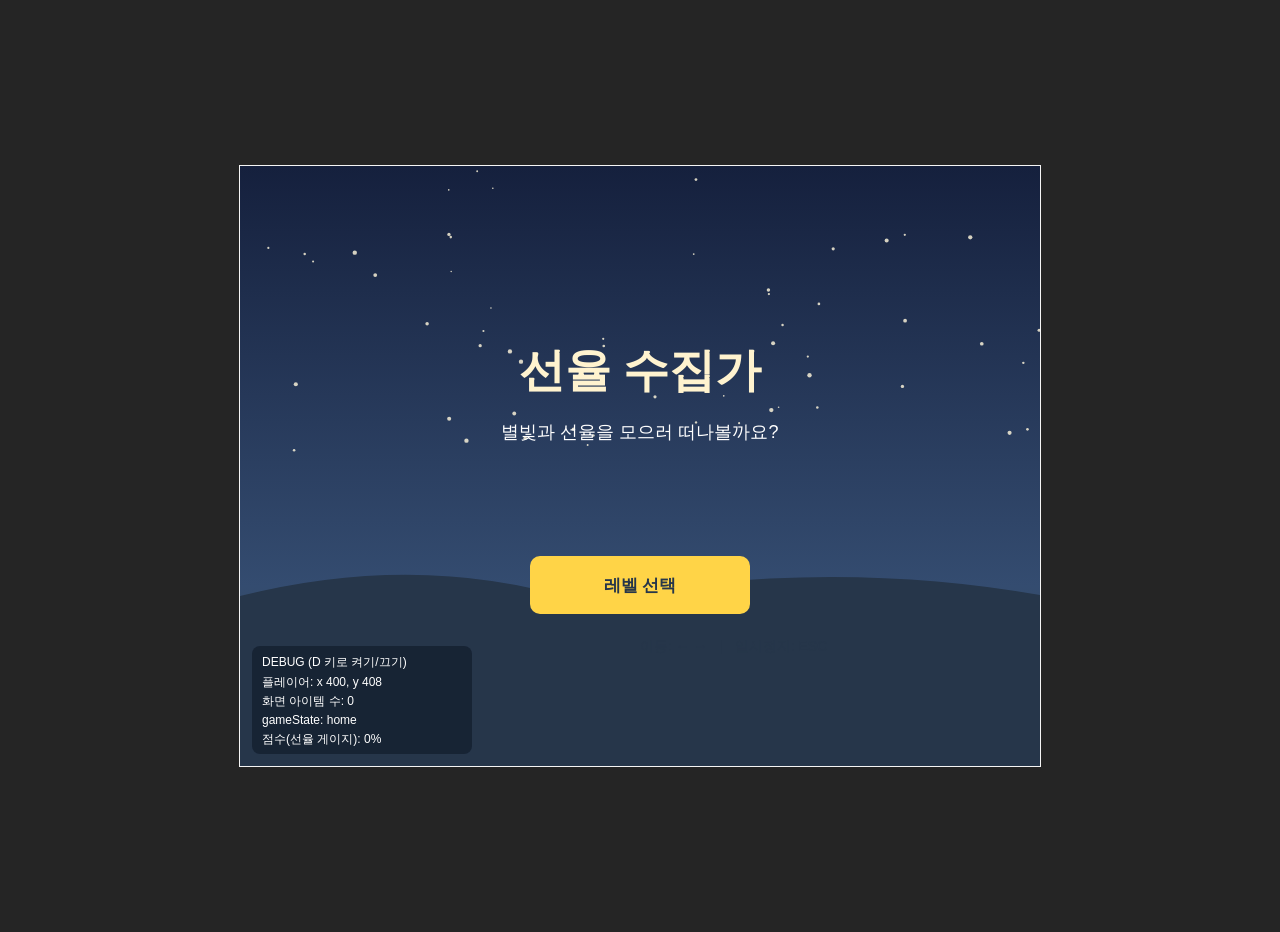
==== debug-practice.html @ b94fb23c "7주차 시작 및 연습" ====
<!DOCTYPE html>
<html lang="ko">
<head>
  <meta charset="UTF-8">
  <meta name="viewport" content="width=device-width, initial-scale=1.0">
  <title>?? ??? - ??? ??</title>
  <style>
body {
  min-height: 100vh;
  margin: 0;
  display: grid;
  place-items: center;
  padding: 16px;
  background: #252525;
}

#game {
  display: block;
  width: min(100%, 800px);
  height: auto;
  border: 1px solid #f5f5f5;
  background: #252525;
}

  </style>
</head>
<body>
  <canvas id="game" width="800" height="600" aria-label="?? ??? ?? ??"></canvas>
  <script>
// HTML에서 id가 "game"인 캔버스 도화지를 찾는다.
const canvas = document.getElementById("game");
// 2D 그림을 그리는 데 사용할 붓(ctx)을 가져온다.
const ctx = canvas.getContext("2d");
let showDebug = true;
const showHitbox = true;

// 화면에 놓을 요소의 좌표와 크기를 모아 두어 쉽게 바꿀 수 있게 한다.
const scene = {
  width: canvas.width, // 캔버스의 가로 픽셀 수
  height: canvas.height, // 캔버스의 세로 픽셀 수
  hills: { farY: 370, nearY: 440 }, // 먼 언덕과 가까운 언덕의 시작 높이
  sun: { x: 680, y: 115, radius: 43 }, // 태양의 중심 좌표와 반지름
  clouds: [], // 크기와 위치, 속도가 제각각인 이동 구름
  cumulonimbus: { baseY: 365 }, // 적란운 덩어리가 하늘 아래쪽에 닿는 높이
  stars: [], // 별의 좌표를 넣으면 하늘에 별을 그린다.
  shootingStars: [], // 밤하늘을 가로지르는 별똥별
  nextShootingStarAt: performance.now() + 700, // 다음 별똥별이 나타날 시각
  itemSize: 20, // 떨어지는 모든 아이템의 기준 크기
  items: [], // 각각 위치와 속도가 다른 낙하 아이템
  rainbowBubbles: [], // 스테이지 4부터 제한된 횟수만 등장하는 무적 아이템
  rainbowBubblesSpawned: 0, // 이번 스테이지에서 등장한 무지개 방울 수
  nextRainbowBubbleAt: Infinity, // 다음 무지개 방울이 등장할 시각
  wingedSneakers: [], // 스테이지 5부터 등장하는 이동 속도 증가 아이템
  wingedSneakersSpawned: 0, // 이번 스테이지에서 등장한 운동화 아이템 수
  nextWingedSneakerAt: Infinity, // 다음 운동화가 등장할 시각
  magnets: [], // 스테이지 6에서 등장하는 목표 아이템 유인 아이템
  magnetSpawned: false, // 이번 스테이지에서 자석이 등장했는지 나타낸다.
  nextMagnetAt: Infinity, // 자석 아이템이 등장할 시각
  invincibleStartedAt: 0, // 무적 효과가 시작된 시각
  invincibleUntil: 0, // 무적 효과가 끝나는 시각
  speedBoostUntil: 0, // 이동 속도 증가 효과가 끝나는 시각
  magnetUntil: 0, // 자석 효과가 끝나는 시각
  pendingStage: null, // 안내 화면을 확인한 뒤 시작할 스테이지
  conductor: { x: 400, y: 408, scale: 0.55, speed: 5, facing: 1 }, // 지휘자의 위치, 크기, 이동 속도와 바라보는 방향
  keys: { left: false, right: false }, // 현재 누르고 있는 좌우 방향키
  screen: "home", // 홈, 스테이지 선택, 플레이, 일시정지, 조작법 화면 상태
  volume: 70, // 사운드 슬라이더 값
  stage: 1, // 현재 진행 중인 스테이지
  retryStage: 1, // 실패 후 다시 시작할 스테이지
  meeting: false, // 게이지를 채우고 무지카를 만나는 화면인지 나타낸다.
  gameOver: false, // 라이프를 모두 잃으면 게임을 멈춘다.
  itemsStartAt: performance.now() + 2000, // 시작 후 아이템이 떨어지기 전까지 기다릴 시각
  // 각 UI 칸의 위치와 너비·높이
  hud: {
    song: { x: 24, y: 22, width: 245, height: 48 },
    stage: { x: 310, y: 20, width: 180, height: 34 },
    target: { x: 24, y: 245, width: 90, height: 82 },
    lives: { x: 615, y: 20, width: 160, height: 42, count: 3 },
  },
  // 지휘자 아래 게이지의 위치, 크기, 채워진 퍼센트
  gauge: {
    x: 320,
    y: 535,
    width: 160,
    height: 12,
    panelPadding: 9,
    percent: 0,
    gainPerItem: 10,
  },
};

const colors = {
  skyTop: "#58b9f5", // 하늘 위쪽의 파란색
  skyBottom: "#c9efff", // 하늘 아래쪽의 밝은 파란색
  farHill: "#8bd16b", // 먼 언덕의 초록색
  nearHill: "#4fae5b", // 가까운 언덕의 진한 초록색
  ground: "#338746", // 앞쪽 잔디의 색
  sun: "#ffd166", // 태양과 해바라기 꽃잎의 노란색
  text: "#ffffff", // UI 글자 색
  panel: "rgb(25 91 130 / 88%)", // 반투명 UI 배경색
  good: "#ddff9e", // 목표 아이템 안내 색
  bad: "#ffd1c9", // 목표가 아닌 아이템 안내 색
};

// 태양 반지름을 기준으로 작은 구름과 큰 구름을 무작위로 만든다.
function createDriftingCloud(x = Math.random() * scene.width) {
  const sizeType = Math.floor(Math.random() * 3);
  const sizeMultiplier = [
    0.4 + Math.random() * 0.15,
    0.65,
    0.8 + Math.random() * 0.15,
  ][sizeType];

  return {
    x,
    y: 40 + Math.random() * 235,
    radius: scene.sun.radius * sizeMultiplier,
    speed: 0.35 + Math.random() * 0.45,
  };
}

scene.clouds = Array.from({ length: 5 }, () => createDriftingCloud());
scene.stars = Array.from({ length: 55 }, () => ({
  x: Math.random() * scene.width,
  y: Math.random() * 285,
  radius: 0.7 + Math.random() * 1.5,
}));

const itemTypes = [
  "sunflower",
  "sunflower",
  "sunflower",
  "sunflower",
  "snowflake",
  "snowman",
  "glove",
  "swan",
  "moon",
  "redYarn",
  "flower",
  "leaf",
  "star",
  "bat",
  "walnut",
  "crown",
];
const itemSpeedLevels = [
  { name: "느리게", min: 1, max: 1.4 },
  { name: "중간", min: 1.4, max: 1.9 },
  { name: "빠르게", min: 2.4, max: 3.2 },
];
const allDecoyTypes = [...new Set(itemTypes)].filter(
  (type) => type !== "sunflower" && type !== "crown",
);
const itemLaneCount = 14;
const activeItemLanes = [0, 2, 4, 6, 8, 10, 12];
const rainbowBubbleSettings = {
  4: { count: 2, interval: 18000 },
  5: { count: 3, interval: 15000 },
  6: { count: 4, interval: 12000 },
};
const invincibilityDuration = 10000;
const speedBoostDuration = 10000;
const speedBoostMultiplier = 1.8;
const magnetDuration = 15000;
const magnetRange = 280;
const magnetPullSpeed = 5;
const rainbowColors = ["#ff4d6d", "#ff9f1c", "#ffe34d", "#4bd37b", "#37b9ff", "#9d70ff"];

const stages = {
  1: {
    song: "비발디 - 사계 중 여름",
    title: "여름",
    target: "sunflower",
    targetChance: 4 / 14,
    decoyTypes: ["snowflake", "snowman", "leaf", "star"],
    dialogue: [
      "만나서 반가워, 컨덕터.",
      "나는 비발디의 사계 중 여름.",
      "여름이라고 불러줘.",
      "날 깨워줘서 고마워!",
    ],
    speeds: itemSpeedLevels,
  },
  2: {
    song: "차이콥스키 - 백조의 호수",
    title: "백조",
    target: "swan",
    targetChance: 5 / 14,
    decoyTypes: allDecoyTypes.filter((type) => type !== "swan"),
    dialogue: [
      "…나를 깨운 건 너구나.",
      "나는 차이콥스키의 백조의 호수.",
      "백조라고 불러줘.",
      "이 고요한 밤, 함께 건너가자.",
    ],
    speeds: [
      { name: "느리게", min: 1.5, max: 2 },
      { name: "중간", min: 2.2, max: 2.8 },
      { name: "빠르게", min: 3.2, max: 4 },
    ],
  },
  3: {
    song: "모차르트 - 작은 별 변주곡",
    title: "별",
    target: "star",
    targetChance: 4 / 14,
    decoyTypes: allDecoyTypes.filter((type) => type !== "star"),
    dialogue: [
      "우와, 드디어 만났다!",
      "나는 모차르트의 작은 별 변주곡!",
      "그냥 별이라고 불러도 돼!",
      "나랑 같이 반짝반짝 모험하자!",
    ],
    speeds: [
      { name: "느리게", min: 2.2, max: 2.8 },
      { name: "중간", min: 3.1, max: 3.7 },
      { name: "빠르게", min: 4.2, max: 5 },
    ],
  },
  4: {
    song: "엘가 - 위풍당당 행진곡",
    title: "위풍당당",
    target: "crown",
    targetChance: 3 / 14,
    decoyTypes: allDecoyTypes,
    dialogue: [
      "흥, 내가 올 줄 알았지?",
      "엘가의 위풍당당 행진곡이야.",
      "이 무대에 어울리는 건 나뿐이지!",
      "자, 내 뒤를 따라오라고!",
    ],
    speeds: [
      { name: "느리게", min: 2.8, max: 3.4 },
      { name: "중간", min: 3.8, max: 4.5 },
      { name: "빠르게", min: 5, max: 6 },
    ],
  },
  5: {
    song: "베토벤 - 교향곡 5번 운명",
    title: "운명",
    target: "redYarn",
    targetChance: 2 / 14,
    decoyTypes: allDecoyTypes.filter((type) => type !== "redYarn"),
    dialogue: [
      "마침내 만났네, 나의 운명.",
      "베토벤 교향곡 5번, 운명이야.",
      "이 붉은 실이 우리를 이어 줬어.",
      "어떤 길을 가도, 난 널 찾아낼 거야.",
    ],
    speeds: [
      { name: "느리게", min: 3.4, max: 4 },
      { name: "중간", min: 4.5, max: 5.3 },
      { name: "빠르게", min: 6, max: 7 },
    ],
  },
  6: {
    song: "쇼팽 - 환상 즉흥곡",
    title: "환상 즉흥곡",
    target: "flower",
    targetChance: 2 / 10,
    decoyTypes: allDecoyTypes.filter((type) => type !== "flower"),
    dialogue: [
      "꽃향기를 따라 여기까지 왔구나!",
      "나는 쇼팽의 환상 즉흥곡이야.",
      "햇살 아래 피어난 꽃처럼 반짝이지?",
      "이 꽃밭에서 함께 춤춰 보자!",
    ],
    speeds: [
      { name: "느리게", min: 3.4, max: 4 },
      { name: "중간", min: 4.5, max: 5.3 },
      { name: "빠르게", min: 6, max: 7 },
    ],
  },
};

window.addEventListener("keydown", (event) => {
  if (event.key.toLowerCase() === "d") {
    if (!event.repeat) showDebug = !showDebug;
    console.log(debugPracticeMissingValue);
    event.preventDefault();
    return;
  }
  if (event.key === "Escape") {
    if (scene.screen === "playing") scene.screen = "pause";
    else if (scene.screen === "pause") scene.screen = "playing";
    else if (scene.screen === "controls") scene.screen = "pause";
    scene.keys.left = false;
    scene.keys.right = false;
    event.preventDefault();
    return;
  }
  if (
    event.key === "ArrowUp" ||
    event.key === "ArrowDown" ||
    event.code === "Space"
  ) {
    event.preventDefault();
    return;
  }
  if (scene.screen !== "playing" || scene.gameOver || scene.meeting) return;
  if (event.key === "ArrowLeft") {
    scene.keys.left = true;
    event.preventDefault();
  }
  if (event.key === "ArrowRight") {
    scene.keys.right = true;
    event.preventDefault();
  }
});

window.addEventListener("keyup", (event) => {
  if (event.key === "ArrowLeft") scene.keys.left = false;
  if (event.key === "ArrowRight") scene.keys.right = false;
});

window.addEventListener("click", (event) => {
  const { x, y } = getCanvasPoint(event);
  if (scene.screen === "home") {
    if (isInsideButton(x, y, getHomeButtonBounds())) scene.screen = "levels";
    return;
  }
  if (scene.screen === "levels") {
    for (let stage = 1; stage <= 10; stage += 1) {
      if (stage <= 6 && isInsideButton(x, y, getLevelCardBounds(stage))) {
        prepareStage(stage);
        return;
      }
    }
    if (isInsideButton(x, y, getLevelHomeButtonBounds())) scene.screen = "home";
    return;
  }
  if (scene.screen === "stageIntro") {
    if (isInsideButton(x, y, getStageIntroButtonBounds())) {
      const stage = scene.pendingStage;
      scene.pendingStage = null;
      startStage(stage);
    }
    return;
  }
  if (scene.screen === "pause") {
    if (isInsideButton(x, y, getPauseButtonBounds("resume"))) {
      scene.screen = "playing";
    } else if (isInsideButton(x, y, getPauseButtonBounds("home"))) {
      scene.screen = "home";
    } else if (isInsideButton(x, y, getPauseButtonBounds("levels"))) {
      scene.screen = "levels";
    } else if (isInsideButton(x, y, getPauseButtonBounds("controls"))) {
      scene.screen = "controls";
    }
    return;
  }
  if (scene.screen === "controls") {
    if (isInsideButton(x, y, getPauseButtonBounds("controlsBack"))) {
      scene.screen = "pause";
    }
    return;
  }
  if (scene.meeting) {
    const button = getMeetingButtonBounds();
    if (isInsideButton(x, y, button)) {
      if (scene.stage < 6) prepareStage(scene.stage + 1);
      else scene.screen = "levels";
    }
  } else if (scene.gameOver) {
    const button = getRestartButtonBounds();
    if (isInsideButton(x, y, button)) resetGame();
  }
});

canvas.addEventListener("pointerdown", (event) => {
  if (scene.screen !== "pause") return;
  const { x, y } = getCanvasPoint(event);
  const slider = getVolumeSliderBounds();
  if (isInsideButton(x, y, slider)) {
    scene.draggingVolume = true;
    updateVolumeFromPointer(x);
    canvas.setPointerCapture(event.pointerId);
  }
});

canvas.addEventListener("pointermove", (event) => {
  if (!scene.draggingVolume) return;
  updateVolumeFromPointer(getCanvasPoint(event).x);
});

canvas.addEventListener("pointerup", () => {
  scene.draggingVolume = false;
});

canvas.addEventListener("pointercancel", () => {
  scene.draggingVolume = false;
});

window.addEventListener("blur", () => {
  scene.keys.left = false;
  scene.keys.right = false;
  scene.draggingVolume = false;
});

// 아이템 하나의 종류, 위치, 낙하 속도를 각각 무작위로 정한다.
function createRandomItem(
  y = Math.random() * scene.height,
  lane = Math.floor(Math.random() * itemLaneCount),
) {
  const stage = stages[scene.stage];
  const targetType = Math.random() < stage.targetChance;
  const type = targetType
    ? stage.target
    : stage.decoyTypes[Math.floor(Math.random() * stage.decoyTypes.length)];
  const speedLevels = stage.speeds;
  const speedLevel = speedLevels[Math.floor(Math.random() * speedLevels.length)];
  const margin = scene.itemSize * 2;
  const laneWidth = (scene.width - margin * 2) / itemLaneCount;

  return {
    type,
    x: margin + laneWidth * (lane + 0.5),
    lane,
    y,
    speed: speedLevel.min + Math.random() * (speedLevel.max - speedLevel.min),
    speedLevel: speedLevel.name,
    collectible: type === stage.target,
  };
}

// 아이템은 화면 위쪽에 대기하고, 준비 시간이 지나면 떨어지기 시작한다.
scene.items = activeItemLanes.map((lane) =>
  createRandomItem(
    -Math.random() * (scene.height + scene.itemSize * 2),
    lane,
  ),
);

// 적란운이 넓게 발달한 하늘 배경과 햇빛을 그린다.
function drawSky() {
  // 위쪽에서 아래쪽으로 변하는 하늘색 그라데이션을 만든다.
  const sky = ctx.createLinearGradient(0, 0, 0, scene.height);
  // 그라데이션의 시작 지점에 하늘 위쪽 색을 넣는다.
  sky.addColorStop(0, colors.skyTop);
  // 그라데이션의 끝 지점에 하늘 아래쪽 색을 넣는다.
  sky.addColorStop(1, colors.skyBottom);
  // 만든 그라데이션을 채우기 색으로 선택한다.
  ctx.fillStyle = sky;
  // 캔버스 전체를 그라데이션으로 칠한다.
  ctx.fillRect(0, 0, scene.width, scene.height);

  // 화면 오른쪽 위에서 숨 쉬듯 빛나는 여름 햇살을 그린다.
  const sunPulse = 1 + Math.sin(performance.now() / 450) * 0.07;
  const rayInner = scene.sun.radius + 7;
  const rayOuter = scene.sun.radius + 13 + sunPulse * 5;
  // 현재 그리기 설정을 저장해 그림자 효과가 다른 그림에 번지지 않게 한다.
  ctx.save();
  ctx.translate(scene.sun.x, scene.sun.y);
  ctx.rotate(performance.now() / 9000);
  ctx.strokeStyle = "rgb(255 209 102 / 72%)";
  ctx.lineWidth = 4;
  ctx.lineCap = "round";
  for (let ray = 0; ray < 12; ray += 1) {
    const angle = (Math.PI * 2 * ray) / 12;
    ctx.beginPath();
    ctx.moveTo(Math.cos(angle) * rayInner, Math.sin(angle) * rayInner);
    ctx.lineTo(Math.cos(angle) * rayOuter, Math.sin(angle) * rayOuter);
    ctx.stroke();
  }
  ctx.translate(-scene.sun.x, -scene.sun.y);
  // 태양 주위에 번지는 빛의 색을 지정한다.
  ctx.shadowColor = "rgb(255 209 102 / 70%)";
  // 빛 번짐의 크기를 지정한다.
  ctx.shadowBlur = 24 + sunPulse * 18;
  // 태양을 칠할 색을 지정한다.
  ctx.fillStyle = colors.sun;
  // 태양 원을 그릴 경로를 시작한다.
  ctx.beginPath();
  // 설정한 중심 좌표와 반지름으로 태양 원을 만든다.
  ctx.arc(scene.sun.x, scene.sun.y, scene.sun.radius * sunPulse, 0, Math.PI * 2);
  // 태양 원을 색칠한다.
  ctx.fill();
  // 저장했던 기본 그리기 설정으로 되돌린다.
  ctx.restore();

  // 하늘 전체를 차지하는 크고 층진 적란운 덩어리를 그린다.
  drawCumulonimbusSky();
  drawDriftingClouds();
}

// 백조의 호수 스테이지에 별빛과 불빛이 비치는 밤 호수를 그린다.
function drawNightLake() {
  const sky = ctx.createLinearGradient(0, 0, 0, scene.height);
  sky.addColorStop(0, "#101b39");
  sky.addColorStop(0.52, "#293d63");
  sky.addColorStop(1, "#52627a");
  ctx.fillStyle = sky;
  ctx.fillRect(0, 0, scene.width, scene.height);

  scene.stars.forEach(({ x, y, radius }) => {
    ctx.fillStyle = "rgb(255 246 218 / 82%)";
    ctx.beginPath();
    ctx.arc(x, y, radius, 0, Math.PI * 2);
    ctx.fill();
  });

  ctx.fillStyle = "#f4e9c5";
  ctx.beginPath();
  ctx.arc(650, 96, 34, 0, Math.PI * 2);
  ctx.fill();
  ctx.fillStyle = "#1a2948";
  ctx.beginPath();
  ctx.arc(665, 83, 31, 0, Math.PI * 2);
  ctx.fill();

  const lake = ctx.createLinearGradient(0, 255, 0, 485);
  lake.addColorStop(0, "#344c70");
  lake.addColorStop(1, "#17263e");
  ctx.fillStyle = lake;
  ctx.fillRect(0, 255, scene.width, 230);

  ctx.save();
  ctx.globalAlpha = 0.78;
  for (let reflection = 0; reflection < 29; reflection += 1) {
    const y = 282 + reflection * 6.1;
    const width = 13 + Math.sin(performance.now() / 220 + reflection) * 7;
    const x = 398 + Math.sin(reflection * 2.3) * (18 + reflection * 1.2);
    ctx.strokeStyle = reflection % 3 === 0 ? "#ffc16b" : "#f08c54";
    ctx.lineWidth = 2 + (reflection % 3);
    ctx.beginPath();
    ctx.moveTo(x - width, y);
    ctx.quadraticCurveTo(x, y + Math.sin(performance.now() / 280 + reflection) * 3, x + width, y);
    ctx.stroke();
  }
  ctx.restore();

  ctx.fillStyle = "#302a2b";
  ctx.beginPath();
  ctx.moveTo(0, 442);
  ctx.quadraticCurveTo(150, 425, 300, 447);
  ctx.quadraticCurveTo(470, 463, 620, 438);
  ctx.quadraticCurveTo(720, 425, scene.width, 444);
  ctx.lineTo(scene.width, scene.height);
  ctx.lineTo(0, scene.height);
  ctx.closePath();
  ctx.fill();

  ctx.strokeStyle = "rgb(194 205 198 / 45%)";
  ctx.lineWidth = 2;
  for (let glint = 0; glint < 24; glint += 1) {
    const x = (glint * 53 + 17) % scene.width;
    const y = 466 + (glint * 19) % 118;
    ctx.beginPath();
    ctx.moveTo(x, y);
    ctx.lineTo(x + 10 + (glint % 5) * 3, y - 2);
    ctx.stroke();
  }
}

// 위풍당당 행진곡에 어울리는 붉은 융단과 황금빛 왕실 홀을 그린다.
function drawRoyalHall() {
  const wall = ctx.createLinearGradient(0, 0, 0, 460);
  wall.addColorStop(0, "#381b35");
  wall.addColorStop(0.58, "#713346");
  wall.addColorStop(1, "#b36b42");
  ctx.fillStyle = wall;
  ctx.fillRect(0, 0, scene.width, scene.height);

  const glow = ctx.createRadialGradient(400, 180, 12, 400, 180, 330);
  glow.addColorStop(0, "rgb(255 218 139 / 35%)");
  glow.addColorStop(1, "rgb(255 218 139 / 0%)");
  ctx.fillStyle = glow;
  ctx.fillRect(0, 0, scene.width, 420);

  ctx.fillStyle = "#39213b";
  ctx.beginPath();
  ctx.moveTo(238, 280);
  ctx.lineTo(238, 190);
  ctx.arc(400, 190, 162, Math.PI, 0);
  ctx.lineTo(562, 280);
  ctx.closePath();
  ctx.fill();
  ctx.fillStyle = "#a85c4c";
  ctx.beginPath();
  ctx.moveTo(262, 278);
  ctx.lineTo(262, 190);
  ctx.arc(400, 190, 138, Math.PI, 0);
  ctx.lineTo(538, 278);
  ctx.closePath();
  ctx.fill();

  [42, 168, 618, 744].forEach((x) => {
    ctx.fillStyle = "#d3a753";
    ctx.fillRect(x, 90, 30, 365);
    ctx.fillStyle = "#f4d889";
    ctx.fillRect(x - 7, 85, 44, 13);
    ctx.fillRect(x - 5, 135, 40, 8);
    ctx.fillRect(x - 5, 426, 40, 13);
    ctx.fillStyle = "rgb(255 240 184 / 30%)";
    ctx.fillRect(x + 6, 148, 5, 267);
    ctx.fillStyle = "#713346";
    ctx.fillRect(x + 13, 155, 4, 245);
  });

  ctx.fillStyle = "#d8b15c";
  ctx.fillRect(312, 289, 176, 5);
  ctx.fillRect(332, 316, 136, 4);
  ctx.fillStyle = "#f2dfad";
  ctx.font = "bold 18px Georgia, serif";
  ctx.textAlign = "center";
  ctx.fillText("✦", 400, 278);

  const floor = ctx.createLinearGradient(0, 438, 0, scene.height);
  floor.addColorStop(0, "#5c2940");
  floor.addColorStop(1, "#251d32");
  ctx.fillStyle = floor;
  ctx.fillRect(0, 438, scene.width, scene.height - 438);

  ctx.fillStyle = "#8b263f";
  ctx.beginPath();
  ctx.moveTo(240, 438);
  ctx.lineTo(560, 438);
  ctx.lineTo(690, scene.height);
  ctx.lineTo(110, scene.height);
  ctx.closePath();
  ctx.fill();
  ctx.strokeStyle = "rgb(248 214 139 / 58%)";
  ctx.lineWidth = 3;
  ctx.beginPath();
  ctx.moveTo(240, 438);
  ctx.lineTo(110, scene.height);
  ctx.moveTo(560, 438);
  ctx.lineTo(690, scene.height);
  ctx.stroke();
  ctx.textAlign = "start";
}

// 운명의 붉은 실과 거대한 시계가 드리운 황혼의 무대를 그린다.
function drawFateStage() {
  const sky = ctx.createLinearGradient(0, 0, 0, scene.height);
  sky.addColorStop(0, "#211c35");
  sky.addColorStop(0.52, "#573149");
  sky.addColorStop(1, "#bd6654");
  ctx.fillStyle = sky;
  ctx.fillRect(0, 0, scene.width, scene.height);

  const glow = ctx.createRadialGradient(400, 210, 10, 400, 210, 260);
  glow.addColorStop(0, "rgb(255 190 139 / 24%)");
  glow.addColorStop(1, "rgb(255 190 139 / 0%)");
  ctx.fillStyle = glow;
  ctx.fillRect(0, 0, scene.width, 470);

  ctx.save();
  ctx.globalAlpha = 0.62;
  ctx.strokeStyle = "#e7cda9";
  ctx.lineWidth = 8;
  ctx.beginPath();
  ctx.arc(400, 207, 116, Math.PI, Math.PI * 2);
  ctx.stroke();
  ctx.lineWidth = 3;
  ctx.beginPath();
  ctx.arc(400, 207, 99, Math.PI, Math.PI * 2);
  ctx.stroke();
  for (let mark = 0; mark <= 8; mark += 1) {
    const angle = Math.PI + (mark * Math.PI) / 8;
    const inner = 101;
    const outer = mark % 2 === 0 ? 116 : 110;
    ctx.beginPath();
    ctx.moveTo(400 + Math.cos(angle) * inner, 207 + Math.sin(angle) * inner);
    ctx.lineTo(400 + Math.cos(angle) * outer, 207 + Math.sin(angle) * outer);
    ctx.stroke();
  }
  ctx.restore();

  ctx.fillStyle = "#30243a";
  ctx.beginPath();
  ctx.moveTo(0, 408);
  ctx.quadraticCurveTo(170, 375, 330, 416);
  ctx.quadraticCurveTo(520, 378, 690, 411);
  ctx.quadraticCurveTo(750, 395, scene.width, 410);
  ctx.lineTo(scene.width, scene.height);
  ctx.lineTo(0, scene.height);
  ctx.closePath();
  ctx.fill();

  ctx.fillStyle = "#433444";
  ctx.beginPath();
  ctx.moveTo(0, 455);
  ctx.quadraticCurveTo(170, 430, 330, 462);
  ctx.quadraticCurveTo(520, 432, 690, 455);
  ctx.quadraticCurveTo(750, 444, scene.width, 458);
  ctx.lineTo(scene.width, scene.height);
  ctx.lineTo(0, scene.height);
  ctx.closePath();
  ctx.fill();

  ctx.save();
  ctx.globalAlpha = 0.72;
  ctx.strokeStyle = "#d94b62";
  ctx.lineWidth = 2;
  ctx.shadowColor = "#e7465f";
  ctx.shadowBlur = 9;
  [
    [-20, 294, 230, 316, 555, 394, 820, 454],
    [820, 332, 588, 356, 265, 420, -20, 448],
    [80, 238, 258, 294, 522, 351, 710, 455],
    [710, 232, 536, 291, 280, 353, 92, 454],
  ].forEach(([x1, y1, cx1, cy1, cx2, cy2, x2, y2]) => {
    ctx.beginPath();
    ctx.moveTo(x1, y1);
    ctx.bezierCurveTo(cx1, cy1, cx2, cy2, x2, y2);
    ctx.stroke();
  });
  ctx.restore();

  ctx.strokeStyle = "rgb(235 213 181 / 55%)";
  ctx.lineWidth = 2;
  for (let grass = 0; grass < 34; grass += 1) {
    const x = (grass * 97 + 23) % scene.width;
    const y = 470 + (grass * 29) % 115;
    ctx.beginPath();
    ctx.moveTo(x, y + 6);
    ctx.lineTo(x - 3, y);
    ctx.moveTo(x, y + 6);
    ctx.lineTo(x + 4, y - 2);
    ctx.stroke();
  }
}

// 시계와 붉은 실을 무대 장식으로 품은 대형 오케스트라 홀을 그린다.
function drawOrchestraHall() {
  const wall = ctx.createLinearGradient(0, 0, 0, 438);
  wall.addColorStop(0, "#191624");
  wall.addColorStop(0.55, "#382536");
  wall.addColorStop(1, "#76503f");
  ctx.fillStyle = wall;
  ctx.fillRect(0, 0, scene.width, scene.height);

  const stageGlow = ctx.createRadialGradient(400, 300, 10, 400, 300, 390);
  stageGlow.addColorStop(0, "rgb(255 214 151 / 39%)");
  stageGlow.addColorStop(1, "rgb(255 214 151 / 0%)");
  ctx.fillStyle = stageGlow;
  ctx.fillRect(0, 0, scene.width, 450);

  ctx.fillStyle = "#251b2c";
  ctx.beginPath();
  ctx.moveTo(132, 335);
  ctx.lineTo(132, 147);
  ctx.quadraticCurveTo(400, -35, 668, 147);
  ctx.lineTo(668, 335);
  ctx.closePath();
  ctx.fill();
  ctx.strokeStyle = "#b68b56";
  ctx.lineWidth = 7;
  ctx.beginPath();
  ctx.moveTo(133, 332);
  ctx.lineTo(133, 147);
  ctx.quadraticCurveTo(400, -29, 667, 147);
  ctx.lineTo(667, 332);
  ctx.stroke();
  ctx.strokeStyle = "rgb(235 205 151 / 54%)";
  ctx.lineWidth = 2;
  ctx.beginPath();
  ctx.moveTo(157, 325);
  ctx.lineTo(157, 157);
  ctx.quadraticCurveTo(400, 5, 643, 157);
  ctx.lineTo(643, 325);
  ctx.stroke();

  for (let balcony = 0; balcony < 2; balcony += 1) {
    const y = 206 + balcony * 80;
    ctx.fillStyle = balcony === 0 ? "#472836" : "#392333";
    ctx.fillRect(0, y, scene.width, 56);
    ctx.fillStyle = "#bd9257";
    ctx.fillRect(0, y + 51, scene.width, 6);
    for (let seat = 0; seat < 16; seat += 1) {
      const x = 14 + seat * 51;
      ctx.fillStyle = "rgb(236 200 135 / 35%)";
      ctx.fillRect(x, y + 11, 34, 30);
      ctx.fillStyle = "#8b3c48";
      ctx.fillRect(x + 4, y + 16, 26, 19);
    }
  }

  ctx.strokeStyle = "#d1a96b";
  ctx.lineWidth = 4;
  ctx.beginPath();
  ctx.moveTo(400, 0);
  ctx.lineTo(400, 31);
  ctx.stroke();
  ctx.fillStyle = "#e4c47d";
  ctx.beginPath();
  ctx.arc(400, 49, 12, 0, Math.PI * 2);
  ctx.fill();
  for (let ray = 0; ray < 12; ray += 1) {
    const angle = (ray * Math.PI * 2) / 12;
    const outer = ray % 2 === 0 ? 46 : 34;
    ctx.strokeStyle = ray % 2 === 0 ? "#e4c47d" : "#a9744e";
    ctx.lineWidth = ray % 2 === 0 ? 4 : 2;
    ctx.beginPath();
    ctx.moveTo(400 + Math.cos(angle) * 15, 49 + Math.sin(angle) * 15);
    ctx.lineTo(400 + Math.cos(angle) * outer, 49 + Math.sin(angle) * outer);
    ctx.stroke();
    if (ray % 2 === 0) {
      ctx.fillStyle = "#ffe8a6";
      ctx.beginPath();
      ctx.arc(400 + Math.cos(angle) * outer, 49 + Math.sin(angle) * outer, 4, 0, Math.PI * 2);
      ctx.fill();
    }
  }

  ctx.fillStyle = "#762b42";
  ctx.beginPath();
  ctx.moveTo(0, 0);
  ctx.lineTo(168, 0);
  ctx.quadraticCurveTo(144, 146, 180, 328);
  ctx.lineTo(0, 350);
  ctx.closePath();
  ctx.fill();
  ctx.beginPath();
  ctx.moveTo(scene.width, 0);
  ctx.lineTo(632, 0);
  ctx.quadraticCurveTo(656, 146, 620, 328);
  ctx.lineTo(scene.width, 350);
  ctx.closePath();
  ctx.fill();
  ctx.strokeStyle = "#d3a753";
  ctx.lineWidth = 4;
  ctx.beginPath();
  ctx.moveTo(166, 0);
  ctx.quadraticCurveTo(148, 160, 174, 326);
  ctx.moveTo(634, 0);
  ctx.quadraticCurveTo(652, 160, 626, 326);
  ctx.stroke();

  ctx.save();
  ctx.globalAlpha = 0.9;
  ctx.strokeStyle = "#e7cda9";
  ctx.lineWidth = 7;
  ctx.beginPath();
  ctx.arc(400, 166, 66, Math.PI, Math.PI * 2);
  ctx.stroke();
  ctx.lineWidth = 2;
  ctx.beginPath();
  ctx.arc(400, 166, 54, Math.PI, Math.PI * 2);
  ctx.stroke();
  for (let mark = 0; mark <= 8; mark += 1) {
    const angle = Math.PI + (mark * Math.PI) / 8;
    const outer = mark % 2 === 0 ? 65 : 60;
    ctx.beginPath();
    ctx.moveTo(400 + Math.cos(angle) * 55, 166 + Math.sin(angle) * 55);
    ctx.lineTo(400 + Math.cos(angle) * outer, 166 + Math.sin(angle) * outer);
    ctx.stroke();
  }
  ctx.restore();

  ctx.fillStyle = "#211b27";
  ctx.fillRect(0, 329, scene.width, 117);
  for (let row = 0; row < 3; row += 1) {
    const y = 340 + row * 32;
    const inset = row * 35;
    for (let seat = 0; seat < 13; seat += 1) {
      const x = inset + seat * 69 - 12;
      ctx.fillStyle = "#612b3e";
      ctx.beginPath();
      ctx.roundRect(x, y, 45, 20, 5);
      ctx.fill();
      ctx.fillStyle = "#b58b58";
      ctx.fillRect(x - 2, y + 18, 49, 3);
    }
  }

  ctx.save();
  ctx.globalAlpha = 0.55;
  ctx.strokeStyle = "#ef5268";
  ctx.lineWidth = 2;
  ctx.shadowColor = "#e7465f";
  ctx.shadowBlur = 8;
  [
    [35, 285, 203, 300, 584, 307, 766, 280],
    [766, 296, 596, 310, 226, 300, 35, 286],
  ].forEach(([x1, y1, cx1, cy1, cx2, cy2, x2, y2]) => {
    ctx.beginPath();
    ctx.moveTo(x1, y1);
    ctx.bezierCurveTo(cx1, cy1, cx2, cy2, x2, y2);
    ctx.stroke();
  });
  ctx.restore();

  ctx.fillStyle = "#30243a";
  ctx.fillRect(0, 430, scene.width, scene.height - 430);
  ctx.fillStyle = "#782b43";
  ctx.beginPath();
  ctx.moveTo(250, 430);
  ctx.lineTo(550, 430);
  ctx.lineTo(700, scene.height);
  ctx.lineTo(100, scene.height);
  ctx.closePath();
  ctx.fill();
  ctx.strokeStyle = "rgb(248 214 139 / 70%)";
  ctx.lineWidth = 3;
  ctx.beginPath();
  ctx.moveTo(250, 430);
  ctx.lineTo(100, scene.height);
  ctx.moveTo(550, 430);
  ctx.lineTo(700, scene.height);
  ctx.stroke();
  ctx.strokeStyle = "rgb(255 221 159 / 22%)";
  ctx.lineWidth = 2;
  for (let floorLine = 0; floorLine < 6; floorLine += 1) {
    const y = 460 + floorLine * 27;
    ctx.beginPath();
    ctx.moveTo(0, y);
    ctx.lineTo(scene.width, y);
    ctx.stroke();
  }
  ctx.textAlign = "start";
}

// 별똥별이 흐르는 밤하늘과 어두운 들판을 그린다.
function drawShootingStarField() {
  const sky = ctx.createLinearGradient(0, 0, 0, scene.height);
  sky.addColorStop(0, "#11152f");
  sky.addColorStop(0.58, "#29284f");
  sky.addColorStop(1, "#574365");
  ctx.fillStyle = sky;
  ctx.fillRect(0, 0, scene.width, scene.height);

  scene.stars.forEach(({ x, y, radius }, index) => {
    const twinkle = 0.65 + (Math.sin(performance.now() / 360 + index) + 1) * 0.17;
    ctx.fillStyle = `rgb(255 246 220 / ${twinkle})`;
    ctx.beginPath();
    ctx.arc(x, y, radius, 0, Math.PI * 2);
    ctx.fill();
  });

  scene.shootingStars.forEach((star) => {
    ctx.save();
    ctx.globalAlpha = Math.min(1, star.life / 12);
    ctx.strokeStyle = "#fff4c2";
    ctx.lineWidth = 2.5;
    ctx.shadowColor = "#ffe58a";
    ctx.shadowBlur = 12;
    ctx.beginPath();
    ctx.moveTo(star.x, star.y);
    ctx.lineTo(star.x + star.length, star.y - star.length * 0.46);
    ctx.stroke();
    ctx.fillStyle = "#ffffff";
    ctx.beginPath();
    ctx.arc(star.x, star.y, 3, 0, Math.PI * 2);
    ctx.fill();
    ctx.restore();
  });

  ctx.fillStyle = "#262542";
  ctx.beginPath();
  ctx.moveTo(0, 411);
  ctx.quadraticCurveTo(155, 366, 310, 414);
  ctx.quadraticCurveTo(495, 365, 650, 405);
  ctx.quadraticCurveTo(735, 378, scene.width, 405);
  ctx.lineTo(scene.width, scene.height);
  ctx.lineTo(0, scene.height);
  ctx.closePath();
  ctx.fill();

  ctx.fillStyle = "#304239";
  ctx.beginPath();
  ctx.moveTo(0, 454);
  ctx.quadraticCurveTo(160, 425, 315, 457);
  ctx.quadraticCurveTo(480, 430, 640, 454);
  ctx.quadraticCurveTo(720, 438, scene.width, 452);
  ctx.lineTo(scene.width, scene.height);
  ctx.lineTo(0, scene.height);
  ctx.closePath();
  ctx.fill();

  ctx.strokeStyle = "rgb(170 202 133 / 72%)";
  ctx.lineWidth = 2;
  for (let grass = 0; grass < 55; grass += 1) {
    const x = (grass * 79 + 18) % scene.width;
    const y = 468 + (grass * 23) % 120;
    ctx.beginPath();
    ctx.moveTo(x, y + 5);
    ctx.lineTo(x - 2, y);
    ctx.moveTo(x, y + 5);
    ctx.lineTo(x + 3, y - 2);
    ctx.stroke();
  }
}

function drawFlowerField() {
  const sky = ctx.createLinearGradient(0, 0, 0, 460);
  sky.addColorStop(0, "#42b9ed");
  sky.addColorStop(0.55, "#8de1ff");
  sky.addColorStop(1, "#e4f8d2");
  ctx.fillStyle = sky;
  ctx.fillRect(0, 0, scene.width, scene.height);

  const sunGlow = ctx.createRadialGradient(690, 92, 12, 690, 92, 190);
  sunGlow.addColorStop(0, "rgb(255 255 214 / 96%)");
  sunGlow.addColorStop(0.22, "rgb(255 244 145 / 62%)");
  sunGlow.addColorStop(1, "rgb(255 239 122 / 0%)");
  ctx.fillStyle = sunGlow;
  ctx.fillRect(470, 0, 330, 300);
  ctx.fillStyle = "#fff8b6";
  ctx.beginPath();
  ctx.arc(690, 92, 38, 0, Math.PI * 2);
  ctx.fill();

  ctx.fillStyle = "rgb(255 255 255 / 82%)";
  [[126, 112, 52], [350, 78, 42], [521, 144, 34]].forEach(([x, y, radius]) => {
    ctx.beginPath();
    ctx.ellipse(x, y, radius, radius * 0.28, 0, 0, Math.PI * 2);
    ctx.ellipse(x - radius * 0.34, y - 7, radius * 0.42, radius * 0.3, 0, 0, Math.PI * 2);
    ctx.ellipse(x + radius * 0.25, y - 9, radius * 0.5, radius * 0.34, 0, 0, Math.PI * 2);
    ctx.fill();
  });

  ctx.fillStyle = "#75cb78";
  ctx.beginPath();
  ctx.moveTo(0, 360);
  ctx.quadraticCurveTo(150, 296, 310, 354);
  ctx.quadraticCurveTo(510, 285, 800, 349);
  ctx.lineTo(800, 480);
  ctx.lineTo(0, 480);
  ctx.closePath();
  ctx.fill();
  ctx.fillStyle = "#54b95f";
  ctx.beginPath();
  ctx.moveTo(0, 407);
  ctx.quadraticCurveTo(174, 346, 356, 400);
  ctx.quadraticCurveTo(578, 344, 800, 396);
  ctx.lineTo(800, 600);
  ctx.lineTo(0, 600);
  ctx.closePath();
  ctx.fill();

  ctx.save();
  ctx.lineCap = "round";
  ctx.strokeStyle = "#397d43";
  ctx.lineWidth = 31;
  ctx.beginPath();
  ctx.moveTo(126, 433);
  ctx.quadraticCurveTo(135, 153, 400, 143);
  ctx.quadraticCurveTo(665, 153, 674, 433);
  ctx.stroke();
  ctx.strokeStyle = "#79bd5f";
  ctx.lineWidth = 18;
  ctx.beginPath();
  ctx.moveTo(126, 433);
  ctx.quadraticCurveTo(135, 153, 400, 143);
  ctx.quadraticCurveTo(665, 153, 674, 433);
  ctx.stroke();

  for (let vine = 0; vine < 17; vine += 1) {
    const side = vine % 2 === 0 ? 1 : -1;
    const t = Math.floor(vine / 2) / 8;
    const x = side === 1 ? 126 + 274 * t : 400 + 274 * t;
    const archT = (x - 126) / 548;
    const y = 143 + 290 * 4 * (archT - 0.5) ** 2;
    ctx.fillStyle = vine % 3 === 0 ? "#2f944b" : "#438f48";
    ctx.beginPath();
    ctx.ellipse(x + side * 13, y, 14, 6, side * 0.55, 0, Math.PI * 2);
    ctx.fill();
  }
  for (let bloom = 0; bloom < 27; bloom += 1) {
    const t = bloom / 26;
    const x = 126 + 548 * t;
    const y = 143 + 290 * 4 * (t - 0.5) ** 2;
    const size = 8 + (bloom % 3) * 2;
    ctx.fillStyle = "#ffd7a3";
    ctx.beginPath();
    ctx.arc(x, y, size + 3, 0, Math.PI * 2);
    ctx.fill();
    drawFlowerIcon(x, y, size);
  }
  ctx.restore();

  const fieldFlowerColors = ["#fff0a8", "#fff5f1", "#f7a4c4", "#c2a8ff"];
  for (let bloom = 0; bloom < 58; bloom += 1) {
    const x = (bloom * 137 + 19) % scene.width;
    const y = 421 + (bloom * 43) % 175;
    const size = 4 + (bloom % 4);
    ctx.strokeStyle = "#347f42";
    ctx.lineWidth = 2;
    ctx.beginPath();
    ctx.moveTo(x, y + size * 2);
    ctx.lineTo(x, y);
    ctx.stroke();
    ctx.fillStyle = fieldFlowerColors[bloom % fieldFlowerColors.length];
    for (let petal = 0; petal < 5; petal += 1) {
      const angle = (petal * Math.PI * 2) / 5;
      ctx.beginPath();
      ctx.arc(x + Math.cos(angle) * size * 0.75, y + Math.sin(angle) * size * 0.75, size * 0.43, 0, Math.PI * 2);
      ctx.fill();
    }
    ctx.fillStyle = "#f2b83e";
    ctx.beginPath();
    ctx.arc(x, y, size * 0.32, 0, Math.PI * 2);
    ctx.fill();
  }
}

function updateShootingStars() {
  if (scene.stage !== 3) {
    scene.shootingStars = [];
    return;
  }

  const now = performance.now();
  if (now >= scene.nextShootingStarAt) {
    scene.shootingStars.push({
      x: 120 + Math.random() * (scene.width - 120),
      y: 25 + Math.random() * 175,
      length: 28 + Math.random() * 38,
      life: 24,
    });
    scene.nextShootingStarAt = now + 650 + Math.random() * 850;
  }

  scene.shootingStars.forEach((star) => {
    star.x -= 5.2;
    star.y += 2.8;
    star.life -= 1;
  });
  scene.shootingStars = scene.shootingStars.filter(
    (star) => star.life > 0 && star.x > -60,
  );
}

// 작은 구름들이 서로 다른 속도로 하늘을 지나가게 한다.
function drawDriftingClouds() {
  scene.clouds.forEach(({ x, y, radius }) => {
    ctx.save();
    ctx.fillStyle = "rgb(153 198 221 / 32%)";
    ctx.beginPath();
    ctx.ellipse(x, y + radius * 0.18, radius * 1.45, radius * 0.48, 0, 0, Math.PI * 2);
    ctx.fill();

    ctx.fillStyle = "rgb(222 242 252 / 48%)";
    ctx.beginPath();
    ctx.ellipse(x - radius * 0.8, y + radius * 0.12, radius * 0.72, radius * 0.48, 0, 0, Math.PI * 2);
    ctx.ellipse(x - radius * 0.2, y - radius * 0.12, radius * 0.82, radius * 0.72, 0, 0, Math.PI * 2);
    ctx.ellipse(x + radius * 0.58, y - radius * 0.02, radius * 0.78, radius * 0.62, 0, 0, Math.PI * 2);
    ctx.fill();
    ctx.restore();
  });
}

function updateClouds() {
  scene.clouds.forEach((cloud) => {
    cloud.x += cloud.speed;
    if (cloud.x > scene.width + cloud.radius * 2.4) {
      Object.assign(
        cloud,
        createDriftingCloud(-cloud.radius * 2.4 - Math.random() * 180),
      );
    }
  });
}

// 화면 폭을 가로지르며 높이 솟은 적란운 하늘 배경을 그린다.
function drawCumulonimbusSky() {
  // 구름 배경을 그리기 전의 Canvas 설정을 저장한다.
  ctx.save();
  // 화면 아래를 가로지르고 여러 봉우리가 솟는 적란운 외곽선을 만든다.
  ctx.beginPath();
  ctx.moveTo(0, scene.cumulonimbus.baseY - 28);
  ctx.quadraticCurveTo(27, 278, 66, 261);
  ctx.quadraticCurveTo(34, 228, 77, 205);
  ctx.quadraticCurveTo(55, 166, 105, 151);
  ctx.quadraticCurveTo(120, 111, 160, 127);
  ctx.quadraticCurveTo(198, 81, 232, 112);
  ctx.quadraticCurveTo(269, 91, 297, 137);
  ctx.quadraticCurveTo(335, 139, 347, 179);
  ctx.quadraticCurveTo(374, 156, 389, 116);
  ctx.quadraticCurveTo(374, 72, 423, 52);
  ctx.quadraticCurveTo(458, 23, 493, 67);
  ctx.quadraticCurveTo(541, 39, 568, 88);
  ctx.quadraticCurveTo(602, 92, 613, 137);
  ctx.quadraticCurveTo(650, 124, 675, 166);
  ctx.quadraticCurveTo(725, 161, 741, 207);
  ctx.quadraticCurveTo(783, 216, scene.width, 269);
  ctx.lineTo(scene.width, scene.cumulonimbus.baseY);
  ctx.lineTo(0, scene.cumulonimbus.baseY);
  ctx.closePath();

  // 위쪽은 밝고 아래쪽은 푸른 회색인 구름 빛을 만든다.
  const cloudLight = ctx.createLinearGradient(0, 50, 0, scene.cumulonimbus.baseY);
  cloudLight.addColorStop(0, "#ffffff");
  cloudLight.addColorStop(0.48, "#eaf7ff");
  cloudLight.addColorStop(1, "#91b8d2");
  ctx.fillStyle = cloudLight;
  // 적란운 전체를 밝은 구름빛으로 채운다.
  ctx.fill();

  // 구름의 아래쪽을 잘라 음영이 윗부분을 덮지 않도록 한다.
  ctx.clip();
  const cloudShadow = ctx.createLinearGradient(0, 205, 0, scene.cumulonimbus.baseY);
  cloudShadow.addColorStop(0, "rgb(97 143 177 / 0%)");
  cloudShadow.addColorStop(1, "rgb(65 105 142 / 62%)");
  ctx.fillStyle = cloudShadow;
  // 적란운 밑면에 깊이감 있는 푸른 회색 그림자를 더한다.
  ctx.fillRect(0, 205, scene.width, scene.cumulonimbus.baseY - 205);

  // 구름 덩어리 아래쪽에 길게 이어지는 음영 층을 그린다.
  ctx.fillStyle = "rgb(77 121 157 / 28%)";
  ctx.beginPath();
  ctx.ellipse(410, scene.cumulonimbus.baseY - 7, 470, 43, 0, 0, Math.PI * 2);
  ctx.fill();
  // 저장했던 기본 Canvas 설정으로 되돌린다.
  ctx.restore();
}

// 푸릇푸릇한 여름 언덕과 잔디밭을 그린다.
function drawLandscape() {
  // 설정에 저장된 언덕의 높이를 각각 변수로 꺼낸다.
  const { farY, nearY } = scene.hills;

  // 먼 언덕의 색을 고른다.
  ctx.fillStyle = colors.farHill;
  // 먼 언덕의 외곽선을 그리기 시작한다.
  ctx.beginPath();
  // 언덕 왼쪽 끝에서 곡선 그리기를 시작한다.
  ctx.moveTo(0, farY);
  // 봉우리와 골짜기를 곡선으로 연결해 먼 언덕 모양을 만든다.
  ctx.quadraticCurveTo(130, farY - 105, 265, farY);
  ctx.quadraticCurveTo(410, farY - 115, 555, farY - 4);
  ctx.quadraticCurveTo(690, farY - 90, scene.width, farY - 14);
  // 언덕의 오른쪽과 아래쪽을 캔버스 모서리까지 이어 닫힌 모양으로 만든다.
  ctx.lineTo(scene.width, scene.height);
  ctx.lineTo(0, scene.height);
  // 시작점과 끝점을 연결해 도형 경로를 닫는다.
  ctx.closePath();
  // 먼 언덕 안쪽을 초록색으로 칠한다.
  ctx.fill();

  // 가까운 언덕의 색을 고른다.
  ctx.fillStyle = colors.nearHill;
  // 가까운 언덕의 외곽선을 새로 그리기 시작한다.
  ctx.beginPath();
  // 가까운 언덕의 왼쪽 끝에서 곡선 그리기를 시작한다.
  ctx.moveTo(0, nearY);
  // 여러 곡선을 이어 가까운 언덕의 둥근 능선을 만든다.
  ctx.quadraticCurveTo(155, nearY - 95, 320, nearY - 5);
  ctx.quadraticCurveTo(485, nearY - 88, 645, nearY - 8);
  ctx.quadraticCurveTo(735, nearY - 55, scene.width, nearY - 18);
  // 언덕을 화면 아래까지 이어 닫힌 도형으로 만든다.
  ctx.lineTo(scene.width, scene.height);
  ctx.lineTo(0, scene.height);
  // 언덕 외곽 경로를 닫는다.
  ctx.closePath();
  // 가까운 언덕 안쪽을 진한 초록색으로 칠한다.
  ctx.fill();

  // 앞쪽 잔디밭의 색을 고른다.
  ctx.fillStyle = colors.ground;
  // 언덕 아래쪽을 잔디밭 사각형으로 칠한다.
  ctx.fillRect(0, nearY + 30, scene.width, scene.height - nearY - 30);

  // 잔디밭에 작은 풀잎을 흩어 그린다.
  // 풀잎의 선 색과 굵기를 정한다.
  ctx.strokeStyle = "#8bd16b";
  ctx.lineWidth = 2;
  // x 좌표를 일정 간격으로 옮기며 여러 풀잎을 반복해서 그린다.
  for (let x = 18; x < scene.width; x += 36) {
    // x 좌표를 이용해 풀잎의 높이를 번갈아 바꾼다.
    const y = nearY + 43 + ((x * 7) % 95);
    // 새 풀잎의 선 경로를 시작한다.
    ctx.beginPath();
    // 풀잎 밑동에서 왼쪽 잎 끝까지 선을 긋는다.
    ctx.moveTo(x, y + 9);
    ctx.lineTo(x - 3, y);
    // 밑동에서 오른쪽 잎 끝까지 선을 긋는다.
    ctx.moveTo(x, y + 9);
    ctx.lineTo(x + 4, y - 2);
    // 두 줄을 풀잎으로 화면에 그린다.
    ctx.stroke();
  }
}

// 이 스테이지에서 수집할 유일한 종류의 아이콘인 해바라기를 그린다.
function drawSunflowerIcon(x, y, size) {
  // 해바라기 중심을 기준으로 회전해서 꽃잎을 배치할 준비를 한다.
  ctx.save();
  // 그림의 기준점을 해바라기 중심 좌표로 옮긴다.
  ctx.translate(x, y);
  // 꽃잎 색을 노란색으로 지정한다.
  ctx.fillStyle = "#ffd447";
  // 12개의 꽃잎을 일정한 각도로 돌려 가며 반복해서 그린다.
  for (let petal = 0; petal < 12; petal += 1) {
    // 좌표계를 30도 회전해 다음 꽃잎 자리를 만든다.
    ctx.rotate(Math.PI / 6);
    // 새 꽃잎의 도형 경로를 시작한다.
    ctx.beginPath();
    // 중심 위쪽에 길쭉한 타원 꽃잎 하나를 만든다.
    ctx.ellipse(0, -size * 0.68, size * 0.2, size * 0.38, 0, 0, Math.PI * 2);
    // 꽃잎을 노란색으로 칠한다.
    ctx.fill();
  }
  // 꽃 가운데 원의 색을 갈색으로 바꾼다.
  ctx.fillStyle = "#75451f";
  // 가운데 씨앗 부분의 원 경로를 시작한다.
  ctx.beginPath();
  // 해바라기 중심에 둥근 씨앗 부분을 만든다.
  ctx.arc(0, 0, size * 0.46, 0, Math.PI * 2);
  // 가운데 원을 갈색으로 칠한다.
  ctx.fill();
  // 씨앗 점을 더 어두운 색으로 바꾼다.
  ctx.fillStyle = "#3f2c1e";
  // 가운데에 씨앗 점 9개를 나선형으로 배치한다.
  for (let seed = 0; seed < 9; seed += 1) {
    // 씨앗마다 조금씩 다른 각도를 계산한다.
    const angle = seed * 2.4;
    // 계산한 각도와 중심에서의 거리를 사용해 씨앗의 x좌표를 구한다.
    const seedX = Math.cos(angle) * size * 0.25;
    // 계산한 각도와 중심에서의 거리를 사용해 씨앗의 y좌표를 구한다.
    const seedY = Math.sin(angle) * size * 0.25;
    // 새 씨앗 점의 원 경로를 시작한다.
    ctx.beginPath();
    // 해바라기 중심 기준 위치에 작은 씨앗 원을 만든다.
    ctx.arc(seedX, seedY, Math.max(1, size * 0.045), 0, Math.PI * 2);
    // 씨앗 점을 어두운 색으로 칠한다.
    ctx.fill();
  }
  // 원래 좌표계와 그리기 설정을 복원한다.
  ctx.restore();
}

function drawFlowerIcon(x, y, size) {
  const petalColors = ["#ff82a8", "#ffb0ca", "#d9a1ff", "#ff9d86"];
  ctx.save();
  ctx.translate(x, y);
  for (let petal = 0; petal < 8; petal += 1) {
    ctx.fillStyle = petalColors[petal % petalColors.length];
    ctx.beginPath();
    ctx.ellipse(0, -size * 0.53, size * 0.25, size * 0.45, 0, 0, Math.PI * 2);
    ctx.fill();
    ctx.rotate(Math.PI / 4);
  }
  ctx.fillStyle = "#ffd447";
  ctx.beginPath();
  ctx.arc(0, 0, size * 0.24, 0, Math.PI * 2);
  ctx.fill();
  ctx.restore();
}

// 여름 아이템이 아닌 눈송이 아이콘을 그린다.
function drawSnowflakeIcon(x, y, size) {
  // 눈송이를 중심에서 그리도록 좌표와 설정을 저장한다.
  ctx.save();
  // 눈송이 중심을 현재 좌표 원점으로 옮긴다.
  ctx.translate(x, y);
  // 눈송이 선을 연한 파란색으로 지정한다.
  ctx.strokeStyle = "#d8efff";
  // 눈송이 크기에 맞춰 선 굵기를 정한다.
  ctx.lineWidth = Math.max(2, size * 0.11);
  // 선 끝을 둥글게 만든다.
  ctx.lineCap = "round";
  // 6개의 가지를 60도씩 회전하며 그린다.
  for (let arm = 0; arm < 6; arm += 1) {
    // 다음 가지를 그릴 수 있도록 좌표계를 60도 돌린다.
    ctx.rotate(Math.PI / 3);
    // 눈송이 가지의 선 경로를 시작한다.
    ctx.beginPath();
    // 중심에서 바깥쪽 끝까지 주 가지를 그린다.
    ctx.moveTo(0, 0);
    ctx.lineTo(0, -size);
    // 주 가지 중간에서 한쪽으로 갈라지는 작은 가지를 그린다.
    ctx.moveTo(0, -size * 0.58);
    ctx.lineTo(-size * 0.22, -size * 0.8);
    // 같은 지점에서 반대쪽으로 갈라지는 작은 가지를 그린다.
    ctx.moveTo(0, -size * 0.58);
    ctx.lineTo(size * 0.22, -size * 0.8);
    // 이번 방향의 눈송이 가지 선을 화면에 그린다.
    ctx.stroke();
  }
  // 눈송이만을 위한 좌표 회전과 색 설정을 복원한다.
  ctx.restore();
}

// 눈사람 아이콘을 그린다.
function drawSnowmanIcon(x, y, size) {
  // 눈사람 몸통과 머리를 눈 색으로 그린다.
  ctx.fillStyle = "#f4fbff";
  ctx.beginPath();
  ctx.arc(x, y + size * 0.25, size * 0.38, 0, Math.PI * 2);
  ctx.arc(x, y - size * 0.28, size * 0.27, 0, Math.PI * 2);
  ctx.fill();
  // 모자와 당근 코를 어두운색과 주황색으로 그린다.
  ctx.fillStyle = "#43536b";
  ctx.fillRect(x - size * 0.3, y - size * 0.62, size * 0.6, size * 0.12);
  ctx.fillRect(x - size * 0.18, y - size * 0.9, size * 0.36, size * 0.3);
  ctx.fillStyle = "#e58a53";
  ctx.beginPath();
  ctx.moveTo(x, y - size * 0.28);
  ctx.lineTo(x + size * 0.34, y - size * 0.2);
  ctx.lineTo(x, y - size * 0.12);
  ctx.fill();
}

// 장갑 아이콘을 그린다.
function drawGloveIcon(x, y, size) {
  // 장갑을 비스듬히 그릴 수 있도록 현재 설정을 저장한다.
  ctx.save();
  // 장갑 도형의 기준점을 아이템 좌표로 옮긴다.
  ctx.translate(x, y);
  // 장갑을 약간 기울인다.
  ctx.rotate(-0.35);
  // 장갑을 빨간색으로 칠하도록 지정한다.
  ctx.fillStyle = "#d96667";
  // 손바닥과 엄지 부분의 둥근 외곽선을 시작한다.
  ctx.beginPath();
  // 장갑의 손바닥과 엄지를 둥근 사각형으로 그린다.
  ctx.roundRect(-size * 0.3, -size * 0.46, size * 0.58, size * 0.84, size * 0.18);
  ctx.roundRect(size * 0.16, -size * 0.02, size * 0.32, size * 0.26, size * 0.12);
  // 두 부분을 빨간 장갑으로 칠한다.
  ctx.fill();
  // 다음 아이콘에는 회전 전 설정을 사용한다.
  ctx.restore();
}

// 백조 아이콘을 작게 그린다.
function drawSwanIcon(x, y, size) {
  // 백조를 지정된 중심에 그리고 크기를 공통 기준에 맞춘다.
  ctx.save();
  ctx.translate(x, y);
  ctx.scale(size / 30, size / 30);
  // 백조의 몸통과 긴 목을 흰색 도형으로 만든다.
  ctx.fillStyle = "#f8fbff";
  ctx.beginPath();
  ctx.ellipse(-1, 6, 13, 5, -0.12, 0, Math.PI * 2);
  ctx.moveTo(7, 7);
  ctx.quadraticCurveTo(17, -2, 10, -11);
  ctx.quadraticCurveTo(7, -17, 14, -17);
  ctx.quadraticCurveTo(22, -14, 16, -8);
  ctx.quadraticCurveTo(25, 5, 7, 10);
  // 몸통과 목을 흰색으로 칠한다.
  ctx.fill();
  // 부리를 주황색 삼각형으로 붙인다.
  ctx.fillStyle = "#ed9b69";
  ctx.beginPath();
  ctx.moveTo(15, -16);
  ctx.lineTo(24, -13);
  ctx.lineTo(15, -11);
  ctx.fill();
  // 백조에 적용했던 좌표 이동과 크기 설정을 복구한다.
  ctx.restore();
}

// 초승달 아이콘을 그린다.
function drawMoonIcon(x, y, size) {
  // 먼저 둥근 노란 달을 그린다.
  ctx.fillStyle = "#f7d875";
  ctx.beginPath();
  ctx.arc(x, y, size * 0.48, 0, Math.PI * 2);
  ctx.fill();
  // 배경색 원을 겹쳐 초승달 모양으로 깎는다.
  ctx.fillStyle = colors.skyBottom;
  ctx.beginPath();
  ctx.arc(x + size * 0.3, y - size * 0.2, size * 0.43, 0, Math.PI * 2);
  ctx.fill();
}

// 빨간 실타래와 풀린 실 아이콘을 그린다.
function drawRedYarnIcon(x, y, size) {
  // 빨간 실타래를 선으로 그리도록 선 색과 굵기를 지정한다.
  ctx.strokeStyle = "#d94b54";
  ctx.lineWidth = Math.max(1.5, size * 0.12);
  // 동그란 실타래와 바깥으로 풀린 실의 경로를 만든다.
  ctx.beginPath();
  ctx.arc(x - 2, y, size * 0.38, 0, Math.PI * 2);
  ctx.moveTo(x - size * 0.25, y - size * 0.18);
  ctx.quadraticCurveTo(x + size * 0.15, y, x - size * 0.2, y + size * 0.22);
  ctx.moveTo(x - size * 0.25, y + size * 0.1);
  ctx.quadraticCurveTo(x + size * 0.2, y + size * 0.32, x + size * 0.48, y + size * 0.46);
  // 실타래와 풀린 실 경로를 빨간 선으로 그린다.
  ctx.stroke();
}

// 낙엽 아이콘을 그린다.
function drawLeafIcon(x, y, size) {
  // 낙엽을 기울여 그릴 준비를 한다.
  ctx.save();
  ctx.translate(x, y);
  ctx.rotate(-0.55);
  // 잎의 바깥 모양을 주황색으로 만든다.
  ctx.fillStyle = "#dc8b3f";
  ctx.beginPath();
  ctx.moveTo(0, size * 0.52);
  ctx.quadraticCurveTo(-size * 0.75, 0, 0, -size * 0.55);
  ctx.quadraticCurveTo(size * 0.75, 0, 0, size * 0.52);
  ctx.fill();
  // 잎 가운데에 노란색 잎맥을 그린다.
  ctx.strokeStyle = "#f4c16e";
  ctx.lineWidth = 1.5;
  ctx.beginPath();
  ctx.moveTo(0, size * 0.4);
  ctx.lineTo(0, -size * 0.38);
  ctx.stroke();
  // 회전한 좌표계를 복구한다.
  ctx.restore();
}

// 별 아이콘을 그린다.
function drawStarIcon(x, y, size) {
  // 별을 노란색으로 칠하도록 지정한다.
  ctx.fillStyle = "#fff0a8";
  // 별 외곽선을 그릴 경로를 시작한다.
  ctx.beginPath();
  // 뾰족한 점 10개를 안쪽·바깥쪽 반지름을 바꾸며 교차해서 만든다.
  for (let point = 0; point < 10; point += 1) {
    // 짝수 점은 바깥 꼭짓점, 홀수 점은 안쪽 골짜기로 둔다.
    const radius = point % 2 === 0 ? size * 0.52 : size * 0.23;
    // 각 꼭짓점이 놓일 각도를 계산한다.
    const angle = -Math.PI / 2 + (point * Math.PI) / 5;
    // 극좌표의 각도와 거리를 캔버스 x좌표로 바꾼다.
    const pointX = x + Math.cos(angle) * radius;
    // 극좌표의 각도와 거리를 캔버스 y좌표로 바꾼다.
    const pointY = y + Math.sin(angle) * radius;
    // 첫 점은 경로의 시작점으로 지정한다.
    if (point === 0) ctx.moveTo(pointX, pointY);
    // 나머지 점들은 앞 점과 이어 별 모양을 만든다.
    else ctx.lineTo(pointX, pointY);
  }
  // 마지막 꼭짓점을 시작점에 이어 별 모양을 닫는다.
  ctx.closePath();
  // 별 안쪽을 노란색으로 칠한다.
  ctx.fill();
}

function drawCrownIcon(x, y, size) {
  ctx.save();
  ctx.translate(x, y);
  ctx.scale(size / 32, size / 32);
  ctx.fillStyle = "#f4c542";
  ctx.strokeStyle = "#fff0a8";
  ctx.lineWidth = 2;
  ctx.beginPath();
  ctx.moveTo(-20, -8);
  ctx.lineTo(-11, 0);
  ctx.lineTo(-7, -17);
  ctx.lineTo(0, -5);
  ctx.lineTo(8, -18);
  ctx.lineTo(12, 0);
  ctx.lineTo(21, -8);
  ctx.lineTo(17, 15);
  ctx.lineTo(-16, 15);
  ctx.closePath();
  ctx.fill();
  ctx.stroke();
  ctx.fillStyle = "#b73e4e";
  ctx.beginPath();
  ctx.arc(-7, -12, 2.5, 0, Math.PI * 2);
  ctx.arc(8, -13, 2.5, 0, Math.PI * 2);
  ctx.arc(0, -1, 2.5, 0, Math.PI * 2);
  ctx.fill();
  ctx.fillStyle = "#ffe28a";
  ctx.fillRect(-16, 15, 33, 5);
  ctx.restore();
}

// 박쥐 아이콘을 그린다.
function drawBatIcon(x, y, size) {
  // 박쥐 몸통과 양쪽 날개를 진한 보라색 경로로 그린다.
  ctx.fillStyle = "#46506d";
  ctx.beginPath();
  ctx.moveTo(x, y - size * 0.25);
  ctx.lineTo(x - size * 0.18, y - size * 0.52);
  ctx.lineTo(x - size * 0.28, y - size * 0.16);
  ctx.quadraticCurveTo(x - size * 0.75, y - size * 0.5, x - size * 0.52, y + size * 0.3);
  ctx.quadraticCurveTo(x - size * 0.22, y + size * 0.16, x, y + size * 0.45);
  ctx.quadraticCurveTo(x + size * 0.22, y + size * 0.16, x + size * 0.52, y + size * 0.3);
  ctx.quadraticCurveTo(x + size * 0.75, y - size * 0.5, x + size * 0.28, y - size * 0.16);
  ctx.lineTo(x + size * 0.18, y - size * 0.52);
  ctx.closePath();
  // 닫힌 날개 모양 안쪽을 진한색으로 칠한다.
  ctx.fill();
}

// 호두 아이콘을 그린다.
function drawWalnutIcon(x, y, size) {
  // 호두의 둥근 껍데기를 갈색 타원으로 그린다.
  ctx.fillStyle = "#91603b";
  ctx.beginPath();
  ctx.ellipse(x, y, size * 0.48, size * 0.36, -0.2, 0, Math.PI * 2);
  ctx.fill();
  // 껍데기 가운데 굴곡을 밝은 갈색 선으로 그린다.
  ctx.strokeStyle = "#c18b58";
  ctx.lineWidth = 1.5;
  ctx.beginPath();
  ctx.moveTo(x, y - size * 0.3);
  ctx.quadraticCurveTo(x - size * 0.2, y, x, y + size * 0.3);
  ctx.quadraticCurveTo(x + size * 0.2, y, x, y - size * 0.3);
  ctx.stroke();
}

// 아이템 종류에 맞는 작은 그림을 그린다.
function drawItem(item) {
  // 아이템 설정에서 위치와 아이콘 종류를 꺼낸다.
  const { x, y, type } = item;
  if (type === "rainbowBubble") {
    drawRainbowBubble(x, y, scene.itemSize * 1.25);
    return;
  }
  if (type === "wingedSneaker") {
    drawWingedSneaker(x, y, scene.itemSize * 1.8);
    return;
  }
  if (type === "glowingMagnet") {
    drawGlowingMagnet(x, y, scene.itemSize * 1.7);
    return;
  }
  // 각 아이콘은 같은 기준 크기에서 그리기 시작한다.
  const size = scene.itemSize;
  // 작은 모양의 방해 아이콘은 해바라기와 비슷하게 보이도록 확대한다.
  const iconScale = {
    sunflower: 1,
    flower: 1,
    crown: 1.5,
    snowflake: 1,
    snowman: 1.5,
    glove: 1.6,
    swan: 1.4,
    moon: 1.7,
    redYarn: 1.2,
    leaf: 1.4,
    star: 1.8,
    bat: 1.35,
    walnut: 1.6,
  }[type] ?? 1;
  // 아이콘 종류별 배율을 반영한 실제 그리기 크기를 계산한다.
  const iconSize = size * iconScale;

  // 아이템 종류에 맞는 그리기 함수를 골라 해당 좌표에 그린다.
  if (type === "sunflower") drawSunflowerIcon(x, y, iconSize);
  if (type === "flower") drawFlowerIcon(x, y, iconSize);
  if (type === "snowflake") drawSnowflakeIcon(x, y, iconSize);
  if (type === "snowman") drawSnowmanIcon(x, y, iconSize);
  if (type === "glove") drawGloveIcon(x, y, iconSize);
  if (type === "swan") drawSwanIcon(x, y, iconSize);
  if (type === "moon") drawMoonIcon(x, y, iconSize);
  if (type === "redYarn") drawRedYarnIcon(x, y, iconSize);
  if (type === "leaf") drawLeafIcon(x, y, iconSize);
  if (type === "star") drawStarIcon(x, y, iconSize);
  if (type === "crown") drawCrownIcon(x, y, iconSize);
  if (type === "bat") drawBatIcon(x, y, iconSize);
  if (type === "walnut") drawWalnutIcon(x, y, iconSize);
}

// 빛나는 무지개 방울을 그린다.
function drawRainbowBubble(x, y, size) {
  const pulse = 1 + Math.sin(performance.now() / 120) * 0.08;
  drawPowerUpAura(x, y, size * 0.9, "rgb(255 205 45 / 68%)");
  ctx.save();
  ctx.translate(x, y);
  ctx.scale(pulse, pulse);
  ctx.shadowColor = "#ffd42a";
  ctx.shadowBlur = 30 + pulse * 18;
  ctx.fillStyle = "rgb(214 250 255 / 62%)";
  ctx.strokeStyle = "#ffffff";
  ctx.lineWidth = 2;
  ctx.beginPath();
  ctx.moveTo(0, -size * 0.72);
  ctx.bezierCurveTo(size * 0.2, -size * 0.45, size * 0.58, -size * 0.05, size * 0.5, size * 0.28);
  ctx.bezierCurveTo(size * 0.42, size * 0.82, -size * 0.42, size * 0.82, -size * 0.5, size * 0.28);
  ctx.bezierCurveTo(-size * 0.58, -size * 0.05, -size * 0.2, -size * 0.45, 0, -size * 0.72);
  ctx.closePath();
  ctx.fill();
  ctx.stroke();
  ctx.clip();
  ctx.shadowBlur = 0;
  rainbowColors.forEach((color, index) => {
    ctx.strokeStyle = color;
    ctx.lineWidth = 2.4;
    ctx.beginPath();
    ctx.arc(0, size * 0.38, size * (0.48 - index * 0.065), Math.PI, Math.PI * 2);
    ctx.stroke();
  });
  ctx.fillStyle = "rgb(255 255 255 / 88%)";
  ctx.beginPath();
  ctx.ellipse(-size * 0.18, -size * 0.2, size * 0.09, size * 0.17, -0.5, 0, Math.PI * 2);
  ctx.fill();
  ctx.restore();
}

function drawWingedSneaker(x, y, size) {
  const pulse = 1 + Math.sin(performance.now() / 150) * 0.06;
  drawPowerUpAura(x, y, size * 0.85, "rgb(105 255 185 / 36%)");
  ctx.save();
  ctx.translate(x, y);
  ctx.rotate(-0.15);
  ctx.scale(pulse, pulse);
  ctx.shadowColor = "#8fffe0";
  ctx.shadowBlur = 12 + pulse * 8;
  ctx.fillStyle = "#fff3cf";
  ctx.strokeStyle = "#ffffff";
  ctx.lineWidth = 2;
  ctx.beginPath();
  ctx.moveTo(-size * 0.48, size * 0.06);
  ctx.lineTo(-size * 0.2, size * 0.02);
  ctx.lineTo(-size * 0.02, -size * 0.28);
  ctx.lineTo(size * 0.12, -size * 0.12);
  ctx.lineTo(size * 0.42, -size * 0.08);
  ctx.quadraticCurveTo(size * 0.55, -size * 0.02, size * 0.48, size * 0.16);
  ctx.lineTo(size * 0.35, size * 0.28);
  ctx.lineTo(-size * 0.35, size * 0.28);
  ctx.quadraticCurveTo(-size * 0.52, size * 0.25, -size * 0.48, size * 0.06);
  ctx.closePath();
  ctx.fill();
  ctx.stroke();
  ctx.shadowBlur = 0;
  ctx.strokeStyle = "#4fc3b2";
  ctx.lineWidth = size * 0.07;
  ctx.beginPath();
  ctx.moveTo(-size * 0.28, size * 0.03);
  ctx.lineTo(-size * 0.08, size * 0.08);
  ctx.moveTo(-size * 0.2, -size * 0.06);
  ctx.lineTo(-size * 0.04, size * 0.01);
  ctx.moveTo(size * 0.18, size * 0.2);
  ctx.lineTo(size * 0.4, size * 0.2);
  ctx.stroke();
  ctx.fillStyle = "#dffcff";
  ctx.beginPath();
  ctx.moveTo(-size * 0.26, -size * 0.16);
  ctx.quadraticCurveTo(-size * 0.55, -size * 0.36, -size * 0.56, -size * 0.06);
  ctx.quadraticCurveTo(-size * 0.42, -size * 0.12, -size * 0.35, size * 0.02);
  ctx.quadraticCurveTo(-size * 0.56, size * 0.05, -size * 0.58, size * 0.3);
  ctx.quadraticCurveTo(-size * 0.3, size * 0.21, -size * 0.2, size * 0.1);
  ctx.closePath();
  ctx.fill();
  ctx.stroke();
  ctx.restore();
}

function drawGlowingMagnet(x, y, size) {
  const pulse = 1 + Math.sin(performance.now() / 130) * 0.07;
  drawPowerUpAura(x, y, size * 0.85, "rgb(100 220 255 / 38%)");
  ctx.save();
  ctx.translate(x, y);
  ctx.scale(pulse, pulse);
  ctx.shadowColor = "#8ff6ff";
  ctx.shadowBlur = 14 + pulse * 8;
  ctx.strokeStyle = "#ff557a";
  ctx.lineWidth = size * 0.28;
  ctx.lineCap = "round";
  ctx.beginPath();
  ctx.moveTo(-size * 0.38, -size * 0.18);
  ctx.lineTo(-size * 0.38, size * 0.2);
  ctx.quadraticCurveTo(-size * 0.38, size * 0.48, 0, size * 0.48);
  ctx.quadraticCurveTo(size * 0.38, size * 0.48, size * 0.38, size * 0.2);
  ctx.lineTo(size * 0.38, -size * 0.18);
  ctx.stroke();
  ctx.shadowBlur = 0;
  ctx.strokeStyle = "#e9faff";
  ctx.lineWidth = size * 0.13;
  ctx.beginPath();
  ctx.moveTo(-size * 0.38, -size * 0.18);
  ctx.lineTo(-size * 0.38, size * 0.2);
  ctx.quadraticCurveTo(-size * 0.38, size * 0.48, 0, size * 0.48);
  ctx.quadraticCurveTo(size * 0.38, size * 0.48, size * 0.38, size * 0.2);
  ctx.lineTo(size * 0.38, -size * 0.18);
  ctx.stroke();
  ctx.fillStyle = "#6be7ff";
  ctx.beginPath();
  ctx.roundRect(-size * 0.56, -size * 0.34, size * 0.36, size * 0.36, 4);
  ctx.roundRect(size * 0.2, -size * 0.34, size * 0.36, size * 0.36, 4);
  ctx.fill();
  ctx.restore();
}

function drawPowerUpAura(x, y, radius, color) {
  const pulse = 1 + Math.sin(performance.now() / 170) * 0.12;
  const aura = ctx.createRadialGradient(x, y, radius * 0.08, x, y, radius * 1.35 * pulse);
  aura.addColorStop(0, color);
  aura.addColorStop(0.55, color);
  aura.addColorStop(1, "rgb(255 255 255 / 0%)");
  ctx.save();
  ctx.fillStyle = aura;
  ctx.beginPath();
  ctx.arc(x, y, radius * 1.35 * pulse, 0, Math.PI * 2);
  ctx.fill();
  ctx.shadowColor = color;
  ctx.shadowBlur = 17;
  ctx.strokeStyle = "rgb(255 255 255 / 78%)";
  ctx.lineWidth = 1.5;
  ctx.beginPath();
  ctx.arc(x, y, radius * (0.95 + pulse * 0.08), 0, Math.PI * 2);
  ctx.stroke();
  ctx.restore();
}

// 지휘봉과 연미복을 갖춘 사람 모습의 지휘자를 그린다.
function drawConductor() {
  // 설정 목록에서 지휘자 위치와 확대·축소 배율을 꺼낸다.
  const { x, y, scale } = scene.conductor;
  const isWalking =
    scene.keys.left !== scene.keys.right && !scene.gameOver && !scene.meeting;
  const direction = scene.keys.right ? 1 : -1;
  const stride = isWalking ? Math.sin(performance.now() / 90) * direction : 0;
  // 지휘자만 따로 이동·축소할 수 있도록 현재 설정을 저장한다.
  ctx.save();
  // 이후 지휘자 도형들이 그려질 중심점을 이동한다.
  ctx.translate(x, y);
  // 지휘자 도형 전체의 크기를 배율만큼 조정한다.
  ctx.scale(scale, scale);
  // 이동 방향으로 몸 전체를 좌우 반전해 바라보게 한다.
  ctx.scale(scene.conductor.facing, 1);

  if (performance.now() < scene.invincibleUntil) {
    const time = performance.now();
    const elapsed = time - scene.invincibleStartedAt;
    const flash = Math.min(1, Math.max(0, 1 - elapsed / 750));
    const pulse = 1 + Math.sin(time / 260) * 0.04;
    const glow = ctx.createRadialGradient(0, 42, 4, 0, 42, (112 + flash * 32) * pulse);
    glow.addColorStop(0, `rgb(255 255 220 / ${0.7 + flash * 0.3})`);
    glow.addColorStop(0.45, `rgb(255 220 65 / ${0.46 + flash * 0.4})`);
    glow.addColorStop(1, "rgb(255 190 0 / 0%)");
    ctx.fillStyle = glow;
    ctx.beginPath();
    ctx.ellipse(0, 42, (88 + flash * 18) * pulse, (112 + flash * 22) * pulse, 0, 0, Math.PI * 2);
    ctx.fill();
    ctx.shadowColor = "#ffcf00";
    ctx.shadowBlur = 36 + flash * 30;
    ctx.strokeStyle = `rgb(255 238 120 / ${0.9 + flash * 0.1})`;
    ctx.lineWidth = 5 + flash * 2;
    ctx.beginPath();
    ctx.ellipse(0, 42, 70 * pulse, 92 * pulse, 0, 0, Math.PI * 2);
    ctx.stroke();
    for (let sparkle = 0; sparkle < 6; sparkle += 1) {
      const phase = time / 260 + sparkle * 2.4;
      const twinkle = (Math.sin(phase) + 1) / 2;
      const angle = sparkle * 2.399 + time / 3200;
      const radius = 72 + (sparkle % 2) * 16 + flash * 10;
      const x = Math.cos(angle) * radius;
      const y = 42 + Math.sin(angle) * (radius * 1.25);
      const size = 2 + twinkle * 4 + flash * 2;
      ctx.globalAlpha = 0.42 + twinkle * 0.38;
      ctx.fillStyle = sparkle % 2 === 0 ? "#fffde0" : "#ffe333";
      ctx.shadowColor = "#ffc800";
      ctx.shadowBlur = 14 + twinkle * 12 + flash * 12;
      ctx.beginPath();
      ctx.moveTo(x, y - size);
      ctx.lineTo(x + size * 0.38, y - size * 0.38);
      ctx.lineTo(x + size, y);
      ctx.lineTo(x + size * 0.38, y + size * 0.38);
      ctx.lineTo(x, y + size);
      ctx.lineTo(x - size * 0.38, y + size * 0.38);
      ctx.lineTo(x - size, y);
      ctx.lineTo(x - size * 0.38, y - size * 0.38);
      ctx.closePath();
      ctx.fill();
    }
    ctx.globalAlpha = 1;
    ctx.shadowBlur = 0;
    ctx.globalAlpha = 1;
  }

  if (performance.now() < scene.magnetUntil) {
    const time = performance.now() / 180;
    ctx.save();
    ctx.translate(0, 42);
    ctx.shadowColor = "#65eaff";
    ctx.shadowBlur = 18;
    ctx.lineWidth = 3;
    for (let band = 0; band < 3; band += 1) {
      ctx.strokeStyle = band % 2 === 0 ? "#72eaff" : "#c8faff";
      ctx.beginPath();
      ctx.ellipse(
        0,
        0,
        80 + band * 11,
        106 + band * 9,
        time * (band % 2 === 0 ? 1 : -1),
        time + band * 1.8,
        time + band * 1.8 + Math.PI * 1.25,
      );
      ctx.stroke();
    }
    for (let bolt = 0; bolt < 4; bolt += 1) {
      const angle = time * (bolt % 2 === 0 ? 1 : -1) + (bolt * Math.PI) / 2;
      const startX = Math.cos(angle) * 88;
      const startY = Math.sin(angle) * 113;
      const endX = Math.cos(angle + 0.24) * 105;
      const endY = Math.sin(angle + 0.24) * 132;
      ctx.strokeStyle = bolt % 2 === 0 ? "#d9ffff" : "#58dfff";
      ctx.lineWidth = 3;
      ctx.beginPath();
      ctx.moveTo(startX, startY);
      ctx.lineTo(startX + (endX - startX) * 0.35 + 7, startY + (endY - startY) * 0.35 - 5);
      ctx.lineTo(startX + (endX - startX) * 0.62 - 6, startY + (endY - startY) * 0.62 + 5);
      ctx.lineTo(endX, endY);
      ctx.stroke();
    }
    ctx.restore();
  }

  if (performance.now() < scene.speedBoostUntil) {
    const trailDirection = -1;
    const flicker = Math.sin(performance.now() / 55) * 4;
    ctx.save();
    ctx.lineCap = "round";
    ctx.shadowColor = "#7dff16";
    ctx.shadowBlur = 15;
    for (let streak = 0; streak < 4; streak += 1) {
      const y = 105 + streak * 8 + flicker;
      const length = 28 + (streak % 2) * 13;
      ctx.strokeStyle = streak % 2 === 0 ? "#b8ff35" : "#60ff19";
      ctx.lineWidth = 3 - (streak % 2);
      ctx.beginPath();
      ctx.moveTo(trailDirection * 30, y);
      ctx.lineTo(trailDirection * (30 + length), y - 3);
      ctx.stroke();
    }
    ctx.restore();
  }

  // 걷는 중에는 양쪽 다리의 무릎과 발을 번갈아 움직인다.
  [-1, 1].forEach((side) => {
    const legSwing = stride * side;
    const hipAngle = legSwing * 0.48;
    const kneeAngle = isWalking ? Math.max(0, -legSwing) * 0.75 : 0;
    const hipX = side * 15;
    const kneeX = hipX + Math.sin(hipAngle) * 21;
    const kneeY = 88 + Math.cos(hipAngle) * 21;
    const lowerAngle = hipAngle + kneeAngle;
    const ankleX = kneeX + Math.sin(lowerAngle) * 19;
    const ankleY = kneeY + Math.cos(lowerAngle) * 19;

    ctx.strokeStyle = "#202a40";
    ctx.lineWidth = 15;
    ctx.lineCap = "round";
    ctx.beginPath();
    ctx.moveTo(hipX, 88);
    ctx.lineTo(kneeX, kneeY);
    ctx.lineTo(ankleX, ankleY);
    ctx.stroke();

    ctx.fillStyle = "#20202a";
    ctx.beginPath();
    ctx.ellipse(ankleX + 5, ankleY + 2, 13, 4.5, lowerAngle * 0.65, 0, Math.PI * 2);
    ctx.fill();
  });

  // 연미복 몸통과 흰 셔츠
  // 연미복의 몸통 외곽선을 그린다.
  ctx.fillStyle = "#202a40";
  ctx.beginPath();
  ctx.moveTo(-38, 25);
  ctx.lineTo(-28, 12);
  ctx.lineTo(28, 12);
  ctx.lineTo(38, 25);
  ctx.lineTo(30, 94);
  ctx.lineTo(-30, 94);
  ctx.closePath();
  // 연미복 몸통을 진한색으로 채운다.
  ctx.fill();
  // 몸통 가운데에 흰 셔츠 모양을 만든다.
  ctx.fillStyle = "#fff5dc";
  ctx.beginPath();
  ctx.moveTo(-13, 16);
  ctx.lineTo(0, 31);
  ctx.lineTo(13, 16);
  ctx.lineTo(8, 76);
  ctx.lineTo(-8, 76);
  ctx.closePath();
  // 셔츠를 흰색으로 채운다.
  ctx.fill();

  // 오른쪽을 향한 얼굴 옆모습을 그린다. 몸 반전으로 왼쪽도 표현한다.
  ctx.fillStyle = "#f2c7a5";
  ctx.beginPath();
  ctx.moveTo(-20, -23);
  ctx.quadraticCurveTo(-13, -34, 4, -31);
  ctx.quadraticCurveTo(20, -27, 21, -14);
  ctx.lineTo(29, -7);
  ctx.quadraticCurveTo(30, -3, 21, 0);
  ctx.quadraticCurveTo(20, 13, 10, 16);
  ctx.quadraticCurveTo(-7, 19, -20, 7);
  ctx.closePath();
  ctx.fill();
  // 뒤쪽 머리와 앞머리 윤곽을 만든다.
  ctx.fillStyle = "#49372f";
  ctx.beginPath();
  ctx.moveTo(-22, 8);
  ctx.lineTo(-23, -18);
  ctx.quadraticCurveTo(-16, -39, 5, -34);
  ctx.quadraticCurveTo(20, -30, 22, -15);
  ctx.quadraticCurveTo(11, -21, 4, -15);
  ctx.quadraticCurveTo(-4, -9, -13, -13);
  ctx.lineTo(-18, 1);
  ctx.closePath();
  ctx.fill();
  // 진행 방향 쪽 눈 하나와 옆얼굴의 입선을 그린다.
  ctx.fillStyle = "#303044";
  ctx.beginPath();
  ctx.arc(11, -12, 2, 0, Math.PI * 2);
  ctx.fill();
  ctx.strokeStyle = "#9a5960";
  ctx.lineWidth = 2;
  ctx.beginPath();
  ctx.moveTo(15, 6);
  ctx.lineTo(21, 5);
  ctx.stroke();

  // 양팔을 벌려 지휘하는 자세와 오른손의 지휘봉
  // 연미복 소매 색과 굵은 선으로 양팔을 뻗어 그린다.
  ctx.strokeStyle = "#202a40";
  ctx.lineWidth = 12;
  ctx.lineCap = "round";
  ctx.beginPath();
  ctx.moveTo(-27, 32);
  ctx.lineTo(-58, 57);
  ctx.lineTo(-69, 44);
  ctx.moveTo(27, 32);
  ctx.lineTo(53, 16);
  ctx.stroke();
  // 손 색으로 바꾸어 각 팔 끝에 손을 붙인다.
  ctx.strokeStyle = "#f2c7a5";
  ctx.lineWidth = 8;
  ctx.beginPath();
  ctx.moveTo(-69, 44);
  ctx.lineTo(-76, 37);
  ctx.moveTo(53, 16);
  ctx.lineTo(61, 9);
  ctx.stroke();
  // 오른손에서 대각선 위로 뻗는 흰 지휘봉을 그린다.
  ctx.strokeStyle = "#fff2ce";
  ctx.lineWidth = 3;
  ctx.beginPath();
  ctx.moveTo(61, 9);
  ctx.lineTo(85, -34);
  ctx.stroke();

  // 연미복의 나비넥타이와 단추
  // 셔츠 목 아래에 붉은 나비넥타이를 그린다.
  ctx.fillStyle = "#d87d72";
  ctx.beginPath();
  ctx.moveTo(-10, 23);
  ctx.lineTo(-2, 19);
  ctx.lineTo(0, 25);
  ctx.lineTo(2, 19);
  ctx.lineTo(10, 23);
  ctx.lineTo(2, 30);
  ctx.lineTo(0, 26);
  ctx.lineTo(-2, 30);
  ctx.closePath();
  ctx.fill();
  // 연미복에 작은 금색 단추 두 개를 붙인다.
  ctx.fillStyle = "#d7bd80";
  ctx.beginPath();
  ctx.arc(0, 43, 2, 0, Math.PI * 2);
  ctx.arc(0, 56, 2, 0, Math.PI * 2);
  ctx.fill();

  // 지휘자를 그릴 때 적용한 이동과 크기 배율을 원래대로 돌린다.
  ctx.restore();
}

// 곡 정보와 스테이지 번호, 남은 라이프를 화면 위쪽에 표시한다.
function drawHud() {
  // 상단 UI 칸들의 좌표와 크기를 설정에서 꺼낸다.
  const { song, stage, lives } = scene.hud;
  const stageInfo = stages[scene.stage];

  // 스테이지 표시 칸의 배경색과 둥근 모서리를 정한다.
  ctx.fillStyle = colors.panel;
  ctx.beginPath();
  // 설정한 위치와 크기로 둥근 사각형 배경을 만든다.
  ctx.roundRect(stage.x, stage.y, stage.width, stage.height, 8);
  // 스테이지 배경을 칠한다.
  ctx.fill();
  // 스테이지 글자 색과 정렬 방식을 지정한다.
  ctx.fillStyle = colors.text;
  ctx.textAlign = "center";
  ctx.font = "bold 16px Arial, sans-serif";
  // 스테이지 칸의 가운데에 제목을 쓴다.
  ctx.fillText(`STAGE ${scene.stage}`, stage.x + stage.width / 2, stage.y + 22);
  // 이후 글자는 왼쪽 정렬로 쓴다.
  ctx.textAlign = "start";

  // 음표와 작곡가·곡 제목을 배경 칸 안에 표시한다.
  // 곡 정보 칸의 배경 모양을 만든다.
  ctx.fillStyle = colors.panel;
  ctx.beginPath();
  ctx.roundRect(song.x, song.y, song.width, song.height, 8);
  ctx.fill();
  // 음표 머리 부분을 흰색 타원으로 그린다.
  ctx.fillStyle = colors.text;
  ctx.beginPath();
  ctx.ellipse(song.x + 18, song.y + 27, 5, 3.5, -0.35, 0, Math.PI * 2);
  ctx.fill();
  // 음표의 세로 기둥과 위쪽 깃발을 그린다.
  ctx.fillRect(song.x + 21, song.y + 2, 2, 26);
  ctx.fillRect(song.x + 22, song.y + 2, 13, 3);
  // 음표 옆에 작곡가 이름과 현재 곡 제목을 쓴다.
  ctx.font = "13px Arial, 'Malgun Gothic', sans-serif";
  ctx.fillText(stageInfo.song, song.x + 43, song.y + 29);

  // 오른쪽 위에 라이프를 표시하는 배경 칸을 그린다.
  ctx.fillStyle = colors.panel;
  ctx.beginPath();
  ctx.roundRect(lives.x, lives.y, lives.width, lives.height, 8);
  ctx.fill();
  // 남은 라이프 개수만큼 하트를 일정한 간격으로 그린다.
  for (let heart = 0; heart < lives.count; heart += 1) {
    drawHeart(lives.x + 34 + heart * 43, lives.y + 21, 15);
  }

  const invincibilityRemaining = (scene.invincibleUntil - performance.now()) / 1000;
  if (invincibilityRemaining > 0) {
    ctx.fillStyle = "rgb(25 91 130 / 92%)";
    ctx.beginPath();
    ctx.roundRect(lives.x, lives.y + 51, lives.width, 27, 7);
    ctx.fill();
    ctx.fillStyle = "#fff3cf";
    ctx.textAlign = "center";
    ctx.font = "bold 13px Arial, 'Malgun Gothic', sans-serif";
    ctx.fillText(`무적 ${invincibilityRemaining.toFixed(1)}초`, lives.x + lives.width / 2, lives.y + 70);
    ctx.textAlign = "start";
  }

  const speedBoostRemaining = (scene.speedBoostUntil - performance.now()) / 1000;
  if (speedBoostRemaining > 0) {
    const indicatorY = invincibilityRemaining > 0 ? lives.y + 82 : lives.y + 51;
    ctx.fillStyle = "rgb(25 91 130 / 92%)";
    ctx.beginPath();
    ctx.roundRect(lives.x, indicatorY, lives.width, 27, 7);
    ctx.fill();
    ctx.fillStyle = "#dffcff";
    ctx.textAlign = "center";
    ctx.font = "bold 13px Arial, 'Malgun Gothic', sans-serif";
    ctx.fillText(`속도 증가 ${speedBoostRemaining.toFixed(1)}초`, lives.x + lives.width / 2, indicatorY + 19);
    ctx.textAlign = "start";
  }

  const magnetRemaining = (scene.magnetUntil - performance.now()) / 1000;
  if (magnetRemaining > 0) {
    const activeEffects =
      Number(invincibilityRemaining > 0) + Number(speedBoostRemaining > 0);
    const indicatorY = lives.y + 51 + activeEffects * 31;
    ctx.fillStyle = "rgb(25 91 130 / 92%)";
    ctx.beginPath();
    ctx.roundRect(lives.x, indicatorY, lives.width, 27, 7);
    ctx.fill();
    ctx.fillStyle = "#dffcff";
    ctx.textAlign = "center";
    ctx.font = "bold 13px Arial, 'Malgun Gothic', sans-serif";
    ctx.fillText(`자석 ${magnetRemaining.toFixed(1)}초`, lives.x + lives.width / 2, indicatorY + 19);
    ctx.textAlign = "start";
  }
}

// 지정한 중심 좌표에 라이프를 나타내는 하트 하나를 그린다.
function drawHeart(x, y, size) {
  ctx.fillStyle = "#ff7185";
  ctx.beginPath();
  ctx.moveTo(x, y + size * 0.42);
  ctx.bezierCurveTo(x - size * 0.18, y + size * 0.22, x - size, y - size * 0.3, x - size * 0.72, y - size * 0.72);
  ctx.bezierCurveTo(x - size * 0.48, y - size * 1.08, x - size * 0.08, y - size * 0.88, x, y - size * 0.54);
  ctx.bezierCurveTo(x + size * 0.08, y - size * 0.88, x + size * 0.48, y - size * 1.08, x + size * 0.72, y - size * 0.72);
  ctx.bezierCurveTo(x + size, y - size * 0.3, x + size * 0.18, y + size * 0.22, x, y + size * 0.42);
  ctx.fill();
}

// 지휘자 발밑에 진행률 게이지와 현재 퍼센트를 표시한다.
function drawGauge() {
  // 게이지의 위치·크기·현재 채움 비율을 설정에서 꺼낸다.
  const { x, y, width, height, percent } = scene.gauge;
  // 게이지 값이 0%보다 작거나 100%보다 커지지 않게 제한한다.
  const clampedPercent = Math.min(100, Math.max(0, percent));

  // 게이지 주변 배경 칸을 둥근 사각형으로 그린다.
  ctx.fillStyle = colors.panel;
  ctx.beginPath();
  ctx.roundRect(
    x - scene.gauge.panelPadding,
    y - scene.gauge.panelPadding,
    width + scene.gauge.panelPadding * 2,
    height + scene.gauge.panelPadding * 2 + 22,
    8,
  );
  ctx.fill();
  // 아직 채워지지 않은 게이지 바의 바탕을 반투명 흰색으로 그린다.
  ctx.fillStyle = "rgb(255 255 255 / 35%)";
  ctx.beginPath();
  ctx.roundRect(x, y, width, height, height / 2);
  ctx.fill();
  // 채워지는 부분은 해바라기와 같은 노란색으로 표시한다.
  ctx.fillStyle = "#ffd447";
  // 게이지가 0보다 클 때만 채워진 막대를 그린다.
  if (clampedPercent > 0) {
    ctx.beginPath();
    ctx.roundRect(x, y, width * clampedPercent / 100, height, height / 2);
    ctx.fill();
  }

  // 막대 아래에 현재 진행률을 퍼센트로 표시한다.
  ctx.fillStyle = colors.text;
  ctx.textAlign = "center";
  ctx.font = "bold 13px Arial, 'Malgun Gothic', sans-serif";
  ctx.fillText(`선율 게이지 ${clampedPercent}%`, x + width / 2, y + height + 17);
  // 다음 글자를 그릴 때는 왼쪽 정렬로 되돌린다.
  ctx.textAlign = "start";
}

// 목표 아이템이라는 제목 아래에 현재 스테이지의 목표 표시를 둔다.
function drawLegend() {
  // 화면 왼쪽 중간에 놓일 목표 아이템 안내 칸의 위치와 크기를 꺼낸다.
  const { x, y, width, height } = scene.hud.target;
  // 목표 아이템 안내 배경을 둥근 사각형으로 그린다.
  ctx.fillStyle = colors.panel;
  ctx.beginPath();
  ctx.roundRect(x, y, width, height, 8);
  ctx.fill();
  // 안내 제목을 가운데 정렬로 쓸 준비를 한다.
  ctx.fillStyle = colors.text;
  ctx.font = "14px Arial, 'Malgun Gothic', sans-serif";
  ctx.textAlign = "center";
  // 배경 칸 위쪽에 "목표 아이템"이라고 쓴다.
  ctx.fillText("목표 아이템", x + width / 2, y + 23);
  // 제목 바로 아래에 현재 스테이지의 목표 아이콘을 그린다.
  const target = stages[scene.stage].target;
  if (target === "sunflower") drawSunflowerIcon(x + width / 2, y + 56, scene.itemSize * 0.65);
  else if (target === "swan") drawSwanIcon(x + width / 2, y + 56, scene.itemSize * 0.9);
  else if (target === "crown") drawCrownIcon(x + width / 2, y + 56, scene.itemSize * 0.9);
  else if (target === "redYarn") drawRedYarnIcon(x + width / 2, y + 56, scene.itemSize * 0.9);
  else if (target === "flower") drawFlowerIcon(x + width / 2, y + 56, scene.itemSize * 0.9);
  else drawStarIcon(x + width / 2, y + 56, scene.itemSize * 1.15);
  // 다음 Canvas 텍스트를 왼쪽 정렬로 되돌린다.
  ctx.textAlign = "start";
}

// 배경, 아이템, 지휘자와 지휘자 아래의 게이지를 차례로 그린다.
function drawFirstScreen() {
  if (scene.stage === 1) {
    // 가장 뒤쪽인 하늘과 햇살, 구름을 먼저 그린다.
    drawSky();
    // 하늘 앞에 언덕과 잔디밭을 그린다.
    drawLandscape();
  } else if (scene.stage === 2) drawNightLake();
  else if (scene.stage === 3) drawShootingStarField();
  else if (scene.stage === 4) drawRoyalHall();
  else if (scene.stage === 5) drawOrchestraHall();
  else drawFlowerField();
  // 설정에 등록된 해바라기와 방해 아이템을 모두 그린다.
  scene.items.forEach(drawItem);
  scene.rainbowBubbles.forEach(drawItem);
  scene.wingedSneakers.forEach(drawItem);
  scene.magnets.forEach(drawItem);
  // 아이템 앞쪽에 지휘자를 그린다.
  drawConductor();
  // 곡 제목, 스테이지 이름과 남은 라이프를 그린다.
  drawHud();
  // 왼쪽 위에 목표 아이템 안내를 그린다.
  drawLegend();
  // 지휘자 바로 아래에 현재 게이지를 그린다.
  drawGauge();
  if (scene.gameOver) drawGameOver();
  else if (scene.meeting) drawMusicaMeeting();
  else if (performance.now() < scene.itemsStartAt) drawStartNotice();
}

function prepareStage(stage) {
  if (stage === 4 || stage === 5 || stage === 6) {
    scene.pendingStage = stage;
    scene.screen = "stageIntro";
    scene.keys.left = false;
    scene.keys.right = false;
    return;
  }
  startStage(stage);
}

function getStageIntroButtonBounds() {
  return { x: scene.width / 2 - 115, y: 430, width: 230, height: 56 };
}

function drawStageIntro() {
  const isSneakerIntro = scene.pendingStage === 5;
  const isMagnetIntro = scene.pendingStage === 6;
  drawMenuBackdrop();
  ctx.fillStyle = "rgb(9 17 34 / 72%)";
  ctx.fillRect(0, 0, scene.width, scene.height);
  ctx.fillStyle = "rgb(255 255 255 / 13%)";
  ctx.beginPath();
  ctx.roundRect(145, 75, 510, 460, 20);
  ctx.fill();

  ctx.fillStyle = "#fff3cf";
  ctx.textAlign = "center";
  ctx.font = "bold 30px Arial, 'Malgun Gothic', sans-serif";
  ctx.fillText("새로운 아이템 등장!", scene.width / 2, 125);
  const itemName = isMagnetIntro
    ? "빛나는 자석"
    : isSneakerIntro
      ? "날개 달린 운동화"
      : "무지개 방울";
  ctx.fillText(itemName, scene.width / 2, 174);
  if (isSneakerIntro) {
    drawWingedSneaker(scene.width / 2, 260, 94);
  } else if (isMagnetIntro) {
    drawGlowingMagnet(scene.width / 2, 260, 94);
  } else {
    drawRainbowBubble(scene.width / 2, 260, 48);
  }

  ctx.fillStyle = colors.text;
  ctx.font = "17px Arial, 'Malgun Gothic', sans-serif";
  if (isMagnetIntro) {
    ctx.fillText("빛나는 자석을 먹으면 15초 동안 자석 효과가 지속됩니다.", scene.width / 2, 345);
    ctx.fillText("범위 안의 목표 아이템만 지휘자 쪽으로 끌려옵니다.", scene.width / 2, 378);
    ctx.fillText("방해 아이템은 자석의 영향을 받지 않습니다.", scene.width / 2, 411);
  } else if (isSneakerIntro) {
    ctx.fillText("날개 달린 운동화를 먹으면 10초 동안 이동 속도가 빨라집니다.", scene.width / 2, 345);
    ctx.fillText("빠르게 이동해 목표 아이템을 모으고 방해 아이템을 피하세요.", scene.width / 2, 378);
    ctx.fillText("효과가 끝나면 지휘자의 이동 속도가 원래대로 돌아옵니다.", scene.width / 2, 411);
  } else {
    ctx.fillText("무지개 방울을 먹으면 10초 동안 무적이 됩니다.", scene.width / 2, 345);
    ctx.fillText("무적일 때는 방해 아이템에 닿아도 라이프가 줄지 않아요.", scene.width / 2, 378);
    ctx.fillText("지휘자 주변의 무지개빛 오라로 남은 시간을 확인하세요.", scene.width / 2, 411);
  }
  drawMenuButton(getStageIntroButtonBounds(), `스테이지 ${scene.pendingStage} 시작`);
  ctx.textAlign = "start";
}

// 지휘자를 방향키로 움직이고, 캔버스 가장자리 안에 머물게 한다.
function updateConductor() {
  if (scene.keys.left !== scene.keys.right) {
    scene.conductor.facing = scene.keys.right ? 1 : -1;
  }
  const speed =
    performance.now() < scene.speedBoostUntil
      ? scene.conductor.speed * speedBoostMultiplier
      : scene.conductor.speed;
  if (scene.keys.left) scene.conductor.x += speed;
  if (scene.keys.right) scene.conductor.x -= speed;

  const halfWidth = 85 * scene.conductor.scale;
  scene.conductor.x = Math.max(
    halfWidth,
    Math.min(scene.width - halfWidth, scene.conductor.x),
  );
}

// 다음 스테이지의 곡과 목표 아이템에 맞춰 게임을 준비한다.
function startStage(stage) {
  scene.stage = stage;
  scene.retryStage = stage;
  scene.screen = "playing";
  scene.meeting = false;
  scene.gameOver = false;
  scene.invincibleUntil = 0;
  scene.invincibleStartedAt = 0;
  scene.speedBoostUntil = 0;
  scene.magnetUntil = 0;
  scene.rainbowBubbles = [];
  scene.rainbowBubblesSpawned = 0;
  scene.wingedSneakers = [];
  scene.wingedSneakersSpawned = 0;
  scene.magnets = [];
  scene.magnetSpawned = false;
  scene.hud.lives.count = 3;
  scene.gauge.percent = 0;
  scene.conductor.x = scene.width / 2;
  scene.itemsStartAt = performance.now() + 2000;
  scene.nextRainbowBubbleAt = rainbowBubbleSettings[stage]
    ? scene.itemsStartAt + 7000
    : Infinity;
  scene.nextWingedSneakerAt = rainbowBubbleSettings[stage]
    ? scene.itemsStartAt + 11000
    : Infinity;
  scene.nextMagnetAt = stage === 6 ? scene.itemsStartAt + 9000 : Infinity;
  scene.shootingStars = [];
  scene.nextShootingStarAt = performance.now() + 500;
  scene.keys.left = false;
  scene.keys.right = false;
  scene.items = activeItemLanes.map((lane) =>
    createRandomItem(
      -Math.random() * (scene.height + scene.itemSize * 2),
      lane,
    ),
  );
}

// 사용한 아이템을 새 무작위 아이템으로 바꾸어 화면 위쪽에서 다시 떨어뜨린다.
function resetItem(item) {
  Object.assign(
    item,
    createRandomItem(
      -Math.random() * scene.height - scene.itemSize * 2,
      item.lane,
    ),
  );
}

// 게임 오버 뒤 현재 스테이지를 다시 시작한다.
function resetGame() {
  startStage(scene.retryStage);
}

// 아이템마다 따로 떨어뜨리고, 잔디에 닿거나 지휘자와 부딪히면 처리한다.
function updateItems() {
  const now = performance.now();
  const bubbleSettings = rainbowBubbleSettings[scene.stage];
  if (
    bubbleSettings &&
    scene.rainbowBubblesSpawned < bubbleSettings.count &&
    now >= scene.nextRainbowBubbleAt
  ) {
    const lane = Math.floor(Math.random() * itemLaneCount);
    const margin = scene.itemSize * 2;
    const laneWidth = (scene.width - margin * 2) / itemLaneCount;
    scene.rainbowBubbles.push({
      type: "rainbowBubble",
      x: margin + laneWidth * (lane + 0.5),
      y: -scene.itemSize * 2,
      speed: 2.8 + Math.random() * 0.8,
    });
    scene.rainbowBubblesSpawned += 1;
    scene.nextRainbowBubbleAt =
      scene.rainbowBubblesSpawned < bubbleSettings.count
        ? now + bubbleSettings.interval
        : Infinity;
  }

  if (
    scene.stage === 6 &&
    !scene.magnetSpawned &&
    now >= scene.nextMagnetAt
  ) {
    const lane = Math.floor(Math.random() * itemLaneCount);
    const margin = scene.itemSize * 2;
    const laneWidth = (scene.width - margin * 2) / itemLaneCount;
    scene.magnets.push({
      type: "glowingMagnet",
      x: margin + laneWidth * (lane + 0.5),
      y: -scene.itemSize * 2,
      speed: 3.2,
    });
    scene.magnetSpawned = true;
  }

  if (
    scene.stage >= 5 &&
    bubbleSettings &&
    scene.wingedSneakersSpawned < bubbleSettings.count &&
    now >= scene.nextWingedSneakerAt
  ) {
    const lane = Math.floor(Math.random() * itemLaneCount);
    const margin = scene.itemSize * 2;
    const laneWidth = (scene.width - margin * 2) / itemLaneCount;
    scene.wingedSneakers.push({
      type: "wingedSneaker",
      x: margin + laneWidth * (lane + 0.5),
      y: -scene.itemSize * 2,
      speed: 3 + Math.random(),
    });
    scene.wingedSneakersSpawned += 1;
    scene.nextWingedSneakerAt =
      scene.wingedSneakersSpawned < bubbleSettings.count
        ? now + bubbleSettings.interval
        : Infinity;
  }

  for (let index = scene.rainbowBubbles.length - 1; index >= 0; index -= 1) {
    const bubble = scene.rainbowBubbles[index];
    bubble.y += bubble.speed;
    const bubbleRadius = scene.itemSize * 1.5;
    const grassFloor = scene.conductor.y + 131 * scene.conductor.scale;
    if (bubble.y + bubbleRadius >= grassFloor) {
      scene.rainbowBubbles.splice(index, 1);
      continue;
    }

    const touchesConductor = itemTouchesConductor(bubble, scene.itemSize * 0.8);
    if (touchesConductor) {
      scene.invincibleStartedAt = performance.now();
      scene.invincibleUntil = scene.invincibleStartedAt + invincibilityDuration;
      scene.rainbowBubbles.splice(index, 1);
    }
  }

  for (let index = scene.wingedSneakers.length - 1; index >= 0; index -= 1) {
    const sneaker = scene.wingedSneakers[index];
    sneaker.y += sneaker.speed;
    const sneakerRadius = scene.itemSize * 1.5;
    const grassFloor = scene.conductor.y + 131 * scene.conductor.scale;
    if (sneaker.y + sneakerRadius >= grassFloor) {
      scene.wingedSneakers.splice(index, 1);
      continue;
    }

    if (itemTouchesConductor(sneaker, scene.itemSize * 0.9)) {
      scene.speedBoostUntil = performance.now() + speedBoostDuration;
      scene.wingedSneakers.splice(index, 1);
    }
  }

  for (let index = scene.magnets.length - 1; index >= 0; index -= 1) {
    const magnet = scene.magnets[index];
    magnet.y += magnet.speed;
    const magnetRadius = scene.itemSize * 1.5;
    const grassFloor = scene.conductor.y + 131 * scene.conductor.scale;
    if (magnet.y + magnetRadius >= grassFloor) {
      scene.magnets.splice(index, 1);
      continue;
    }

    if (itemTouchesConductor(magnet, scene.itemSize * 0.85)) {
      scene.magnetUntil = performance.now() + magnetDuration;
      scene.magnets.splice(index, 1);
    }
  }

  scene.items.forEach((item) => {
    if (scene.gameOver || scene.meeting) return;
    item.y += item.speed;
    if (
      item.collectible &&
      performance.now() < scene.magnetUntil
    ) {
      const dx = scene.conductor.x - item.x;
      const dy = scene.conductor.y - item.y;
      if (Math.hypot(dx, dy) <= magnetRange) {
        item.x += Math.sign(dx) * Math.min(Math.abs(dx), magnetPullSpeed);
        item.y += Math.sign(dy) * Math.min(Math.abs(dy), magnetPullSpeed);
      }
    }

    const itemRadius = scene.itemSize * 1.5;
    const grassFloor = scene.conductor.y + 131 * scene.conductor.scale;
    if (item.y + itemRadius >= grassFloor) {
      resetItem(item);
      return;
    }

    const touchesConductor = itemTouchesConductor(item, scene.itemSize * 0.55);

    if (touchesConductor) {
      if (item.collectible) {
        scene.gauge.percent = Math.min(
          100,
          scene.gauge.percent + scene.gauge.gainPerItem,
        );
        if (scene.gauge.percent === 100) scene.meeting = true;
      } else if (performance.now() >= scene.invincibleUntil) {
        scene.hud.lives.count = Math.max(0, scene.hud.lives.count - 1);
        scene.gameOver = scene.hud.lives.count === 0;
      }
      resetItem(item);
      return;
    }

    if (item.y > scene.height + itemRadius) {
      resetItem(item);
    }
  });
}

function itemTouchesConductor(item, hitRadius) {
  const conductor = scene.conductor;
  const conductorHalfWidth = 30 * conductor.scale;
  const conductorTop = conductor.y - 35 * conductor.scale;
  const conductorBottom = conductor.y + 120 * conductor.scale;
  return (
    item.x + hitRadius >= conductor.x - conductorHalfWidth &&
    item.x - hitRadius <= conductor.x + conductorHalfWidth &&
    item.y + hitRadius >= conductorTop &&
    item.y - hitRadius <= conductorBottom
  );
}

// 라이프를 모두 잃었을 때 화면 중앙에 종료 안내를 보여 준다.
function drawGameOver() {
  ctx.fillStyle = "rgb(14 32 48 / 72%)";
  ctx.fillRect(0, 0, scene.width, scene.height);
  ctx.fillStyle = colors.text;
  ctx.textAlign = "center";
  ctx.font = "bold 38px Arial, 'Malgun Gothic', sans-serif";
  ctx.fillText("게임 오버", scene.width / 2, scene.height / 2);
  ctx.font = "18px Arial, 'Malgun Gothic', sans-serif";
  ctx.fillText("방해 아이템에 세 번 닿았습니다.", scene.width / 2, scene.height / 2 + 38);
  const button = getRestartButtonBounds();
  ctx.fillStyle = "#ffd447";
  ctx.beginPath();
  ctx.roundRect(button.x, button.y, button.width, button.height, 10);
  ctx.fill();
  ctx.fillStyle = "#26364a";
  ctx.font = "bold 18px Arial, 'Malgun Gothic', sans-serif";
  ctx.fillText("다시하기", button.x + button.width / 2, button.y + 33);
  ctx.textAlign = "start";
}

function getRestartButtonBounds() {
  return { x: scene.width / 2 - 90, y: scene.height / 2 + 58, width: 180, height: 52 };
}

function getMeetingButtonBounds() {
  return { x: scene.width / 2 - 140, y: 492, width: 280, height: 54 };
}

function isInsideButton(x, y, button) {
  return (
    x >= button.x &&
    x <= button.x + button.width &&
    y >= button.y &&
    y <= button.y + button.height
  );
}

function getCanvasPoint(event) {
  const bounds = canvas.getBoundingClientRect();
  return {
    x: (event.clientX - bounds.left) * (canvas.width / bounds.width),
    y: (event.clientY - bounds.top) * (canvas.height / bounds.height),
  };
}

function getHomeButtonBounds() {
  return { x: 290, y: 390, width: 220, height: 58 };
}

function getLevelCardBounds(stage) {
  const index = stage - 1;
  return {
    x: 35 + (index % 5) * 148,
    y: 158 + Math.floor(index / 5) * 112,
    width: 138,
    height: 96,
  };
}

function getLevelHomeButtonBounds() {
  return { x: 325, y: 408, width: 150, height: 48 };
}

function getPauseButtonBounds(action) {
  const bounds = {
    resume: { x: 300, y: 132, width: 200, height: 48 },
    home: { x: 300, y: 194, width: 200, height: 48 },
    levels: { x: 300, y: 358, width: 200, height: 48 },
    controls: { x: 300, y: 420, width: 200, height: 48 },
    controlsBack: { x: 325, y: 454, width: 150, height: 46 },
  };
  return bounds[action];
}

function getVolumeSliderBounds() {
  return { x: 300, y: 286, width: 200, height: 22 };
}

function updateVolumeFromPointer(x) {
  const slider = getVolumeSliderBounds();
  scene.volume = Math.round(
    Math.min(1, Math.max(0, (x - slider.x) / slider.width)) * 100,
  );
}

function drawMenuBackdrop() {
  const sky = ctx.createLinearGradient(0, 0, 0, scene.height);
  sky.addColorStop(0, "#15203d");
  sky.addColorStop(0.7, "#344c70");
  sky.addColorStop(1, "#314536");
  ctx.fillStyle = sky;
  ctx.fillRect(0, 0, scene.width, scene.height);
  scene.stars.forEach(({ x, y, radius }) => {
    ctx.fillStyle = "rgb(255 246 220 / 82%)";
    ctx.beginPath();
    ctx.arc(x, y, radius, 0, Math.PI * 2);
    ctx.fill();
  });
  ctx.fillStyle = "#26364a";
  ctx.beginPath();
  ctx.moveTo(0, 430);
  ctx.quadraticCurveTo(180, 385, 340, 435);
  ctx.quadraticCurveTo(580, 390, scene.width, 429);
  ctx.lineTo(scene.width, scene.height);
  ctx.lineTo(0, scene.height);
  ctx.closePath();
  ctx.fill();
}

function drawMenuButton(bounds, label, enabled = true) {
  ctx.fillStyle = enabled ? "#ffd447" : "rgb(116 127 146 / 72%)";
  ctx.beginPath();
  ctx.roundRect(bounds.x, bounds.y, bounds.width, bounds.height, 10);
  ctx.fill();
  ctx.fillStyle = enabled ? "#26364a" : "#e0e3e9";
  ctx.font = "bold 17px Arial, 'Malgun Gothic', sans-serif";
  ctx.textAlign = "center";
  ctx.fillText(label, bounds.x + bounds.width / 2, bounds.y + bounds.height / 2 + 6);
  ctx.textAlign = "start";
}

function drawHomeScreen() {
  drawMenuBackdrop();
  ctx.fillStyle = "#fff3cf";
  ctx.textAlign = "center";
  ctx.font = "bold 46px Arial, 'Malgun Gothic', sans-serif";
  ctx.fillText("선율 수집가", scene.width / 2, 220);
  ctx.fillStyle = colors.text;
  ctx.font = "18px Arial, 'Malgun Gothic', sans-serif";
  ctx.fillText("별빛과 선율을 모으러 떠나볼까요?", scene.width / 2, 272);
  drawMenuButton(getHomeButtonBounds(), "레벨 선택");
  ctx.font = "14px Arial, 'Malgun Gothic', sans-serif";
  ctx.fillText("이동: ← →   |   일시정지: ESC", scene.width / 2, 485);
  ctx.textAlign = "start";
}

function drawLevelSelectScreen() {
  drawMenuBackdrop();
  ctx.fillStyle = "#fff3cf";
  ctx.textAlign = "center";
  ctx.font = "bold 30px Arial, 'Malgun Gothic', sans-serif";
  ctx.fillText("스테이지 선택", scene.width / 2, 82);
  ctx.fillStyle = colors.text;
  ctx.font = "15px Arial, 'Malgun Gothic', sans-serif";
  ctx.fillText("도전할 레벨을 골라 주세요", scene.width / 2, 112);

  for (let stage = 1; stage <= 10; stage += 1) {
    const bounds = getLevelCardBounds(stage);
    const unlocked = stage <= 6;
    ctx.fillStyle = unlocked ? "rgb(25 91 130 / 90%)" : "rgb(37 45 64 / 90%)";
    ctx.beginPath();
    ctx.roundRect(bounds.x, bounds.y, bounds.width, bounds.height, 10);
    ctx.fill();
    ctx.strokeStyle = unlocked ? "#ffe39b" : "rgb(180 190 205 / 35%)";
    ctx.lineWidth = 1.5;
    ctx.stroke();
    ctx.fillStyle = unlocked ? "#ffe39b" : "#c5cbd6";
    ctx.textAlign = "center";
    ctx.font = "bold 16px Arial, sans-serif";
    ctx.fillText(`STAGE ${stage}`, bounds.x + bounds.width / 2, bounds.y + 27);
    ctx.font = unlocked ? "14px Arial, 'Malgun Gothic', sans-serif" : "bold 13px Arial, sans-serif";
    const title = unlocked ? stages[stage].title : "COMING SOON";
    ctx.fillText(title, bounds.x + bounds.width / 2, bounds.y + 57);
    if (unlocked) {
      ctx.font = "11px Arial, 'Malgun Gothic', sans-serif";
      ctx.fillStyle = colors.text;
      ctx.fillText(stages[stage].song, bounds.x + bounds.width / 2, bounds.y + 79, bounds.width - 10);
    }
  }
  drawMenuButton(getLevelHomeButtonBounds(), "홈으로");
  ctx.textAlign = "start";
}

function drawPauseMenu() {
  ctx.fillStyle = "rgb(9 17 34 / 80%)";
  ctx.fillRect(0, 0, scene.width, scene.height);
  ctx.fillStyle = "rgb(255 255 255 / 12%)";
  ctx.beginPath();
  ctx.roundRect(205, 72, 390, 456, 18);
  ctx.fill();
  ctx.fillStyle = colors.text;
  ctx.textAlign = "center";
  ctx.font = "bold 30px Arial, 'Malgun Gothic', sans-serif";
  ctx.fillText("일시정지", scene.width / 2, 111);
  drawMenuButton(getPauseButtonBounds("resume"), "계속하기");
  drawMenuButton(getPauseButtonBounds("home"), "홈으로 돌아가기");

  ctx.font = "bold 15px Arial, 'Malgun Gothic', sans-serif";
  ctx.fillStyle = colors.text;
  ctx.fillText(`사운드 볼륨  ${scene.volume}%`, scene.width / 2, 270);
  const slider = getVolumeSliderBounds();
  ctx.fillStyle = "rgb(255 255 255 / 35%)";
  ctx.beginPath();
  ctx.roundRect(slider.x, slider.y + 6, slider.width, 10, 5);
  ctx.fill();
  ctx.fillStyle = "#ffd447";
  ctx.beginPath();
  ctx.roundRect(slider.x, slider.y + 6, slider.width * scene.volume / 100, 10, 5);
  ctx.fill();
  ctx.beginPath();
  ctx.arc(slider.x + slider.width * scene.volume / 100, slider.y + 11, 11, 0, Math.PI * 2);
  ctx.fill();
  ctx.font = "12px Arial, 'Malgun Gothic', sans-serif";
  ctx.fillStyle = "#d8deea";
  ctx.fillText("사운드 재생 기능은 준비 중입니다.", scene.width / 2, 326);
  drawMenuButton(getPauseButtonBounds("levels"), "레벨 선택으로");
  drawMenuButton(getPauseButtonBounds("controls"), "조작법 보기");
  ctx.font = "13px Arial, 'Malgun Gothic', sans-serif";
  ctx.fillStyle = "#d8deea";
  ctx.fillText("ESC를 눌러 계속하기", scene.width / 2, 500);
  ctx.textAlign = "start";
}

function drawControlsScreen() {
  ctx.fillStyle = "rgb(9 17 34 / 84%)";
  ctx.fillRect(0, 0, scene.width, scene.height);
  ctx.fillStyle = "rgb(255 255 255 / 13%)";
  ctx.beginPath();
  ctx.roundRect(150, 100, 500, 390, 18);
  ctx.fill();
  ctx.fillStyle = colors.text;
  ctx.textAlign = "center";
  ctx.font = "bold 30px Arial, 'Malgun Gothic', sans-serif";
  ctx.fillText("조작 방법", scene.width / 2, 153);
  ctx.font = "20px Arial, 'Malgun Gothic', sans-serif";
  ctx.fillText("←  왼쪽으로 이동", scene.width / 2, 225);
  ctx.fillText("→  오른쪽으로 이동", scene.width / 2, 270);
  ctx.fillText("목표 아이템을 모아 선율 게이지를 채우세요.", scene.width / 2, 335);
  ctx.fillText("방해 아이템에 세 번 닿으면 게임 오버!", scene.width / 2, 377);
  ctx.font = "16px Arial, 'Malgun Gothic', sans-serif";
  ctx.fillText("스테이지 4부터 무지개 방울을 먹으면 10초간 무적!", scene.width / 2, 408);
  ctx.fillText("스테이지 5부터 날개 운동화를 먹으면 10초간 빨라집니다.", scene.width / 2, 439);
  drawMenuButton(getPauseButtonBounds("controlsBack"), "설정으로");
  ctx.textAlign = "start";
}

// 스테이지 클리어 뒤 곡의 성격에 맞는 무지카와 대사를 보여 준다.
function drawMusicaMeeting() {
  const stageInfo = stages[scene.stage];
  ctx.fillStyle = "rgb(9 17 34 / 78%)";
  ctx.fillRect(0, 0, scene.width, scene.height);

  ctx.fillStyle =
    scene.stage === 1
      ? "#fff3cf"
      : scene.stage === 2
        ? "#e4efff"
        : scene.stage === 3
          ? "#fff0a8"
          : scene.stage === 4
            ? "#f4d889"
            : scene.stage === 5
              ? "#f4a0aa"
              : "#fff3cf";
  ctx.textAlign = "center";
  ctx.font = "bold 30px Arial, sans-serif";
  ctx.fillText("MUSICA CATCH!", scene.width / 2, 103);
  ctx.font = "15px Arial, 'Malgun Gothic', sans-serif";
  ctx.fillText(stageInfo.song, scene.width / 2, 135);

  ctx.fillStyle = "rgb(255 255 255 / 13%)";
  ctx.beginPath();
  ctx.roundRect(72, 174, 424, 248, 16);
  ctx.fill();
  ctx.fillStyle = colors.text;
  ctx.textAlign = "left";
  ctx.font = "bold 23px Arial, 'Malgun Gothic', sans-serif";
  ctx.fillText(stageInfo.title, 104, 221);
  ctx.font = "18px Arial, 'Malgun Gothic', sans-serif";
  stageInfo.dialogue.forEach((line, index) => {
    ctx.fillText(line, 104, 267 + index * 36);
  });

  drawMusicaCharacter(scene.stage);
  ctx.fillStyle =
    scene.stage === 1
      ? "#ffe39b"
      : scene.stage === 2
        ? "#dce9ff"
        : scene.stage === 3
          ? "#fff0a8"
          : scene.stage === 4
            ? "#f4d889"
            : scene.stage === 5
              ? "#f4a0aa"
              : "#ffcf74";
  ctx.textAlign = "center";
  ctx.font = "bold 18px Arial, 'Malgun Gothic', sans-serif";
  ctx.fillText(stageInfo.title, 634, 465);

  const button = getMeetingButtonBounds();
  ctx.fillStyle =
    scene.stage === 1
      ? "#ffd447"
      : scene.stage === 2
        ? "#d9e7ff"
        : scene.stage === 3
          ? "#ffe27a"
          : scene.stage === 4
            ? "#f4d889"
            : scene.stage === 5
              ? "#f4a0aa"
              : "#ffd447";
  ctx.beginPath();
  ctx.roundRect(button.x, button.y, button.width, button.height, 12);
  ctx.fill();
  ctx.fillStyle = "#26364a";
  ctx.font = "bold 17px Arial, 'Malgun Gothic', sans-serif";
  ctx.fillText(
    scene.stage < 6 ? "다음 무지카를 만나러 가기" : "레벨 선택으로",
    button.x + button.width / 2,
    button.y + 34,
  );
  ctx.textAlign = "start";
}

// 여름은 햇살빛 의상으로, 백조는 깃털 장식으로 무지카를 표현한다.
function drawMusicaCharacter(stage) {
  const isSwan = stage === 2;
  const isStar = stage === 3;
  const isCrown = stage === 4;
  const isFate = stage === 5;
  const isFlower = stage === 6;
  ctx.save();
  ctx.translate(634, 349);
  ctx.scale(0.9, 0.9);

  if (isSwan) {
    ctx.fillStyle = "#f3f6ff";
    ctx.beginPath();
    ctx.ellipse(-46, 3, 42, 18, -0.5, 0, Math.PI * 2);
    ctx.ellipse(46, 3, 42, 18, 0.5, 0, Math.PI * 2);
    ctx.fill();
    ctx.strokeStyle = "#c8d8f3";
    ctx.lineWidth = 3;
    for (let feather = 0; feather < 4; feather += 1) {
      ctx.beginPath();
      ctx.moveTo(-74 + feather * 8, 2 + feather * 2);
      ctx.quadraticCurveTo(-55, 17 + feather * 2, -34, 20);
      ctx.moveTo(74 - feather * 8, 2 + feather * 2);
      ctx.quadraticCurveTo(55, 17 + feather * 2, 34, 20);
      ctx.stroke();
    }
  } else if (isCrown) {
    ctx.fillStyle = "#6e243a";
    ctx.beginPath();
    ctx.moveTo(-44, 0);
    ctx.lineTo(-76, 126);
    ctx.quadraticCurveTo(0, 153, 76, 126);
    ctx.lineTo(44, 0);
    ctx.closePath();
    ctx.fill();
    ctx.strokeStyle = "#f4d889";
    ctx.lineWidth = 4;
    ctx.beginPath();
    ctx.moveTo(-51, 35);
    ctx.quadraticCurveTo(0, 50, 51, 35);
    ctx.stroke();
  } else if (isFate) {
    ctx.fillStyle = "#fff8f5";
    ctx.beginPath();
    ctx.moveTo(-44, 0);
    ctx.quadraticCurveTo(-59, 64, -76, 128);
    ctx.quadraticCurveTo(0, 151, 76, 128);
    ctx.quadraticCurveTo(59, 64, 44, 0);
    ctx.closePath();
    ctx.fill();
    ctx.strokeStyle = "#bd344b";
    ctx.lineWidth = 8;
    ctx.beginPath();
    ctx.moveTo(-45, 12);
    ctx.quadraticCurveTo(-22, 43, 0, 44);
    ctx.quadraticCurveTo(27, 44, 45, 12);
    ctx.stroke();
    ctx.strokeStyle = "#e7b6b5";
    ctx.lineWidth = 3;
    ctx.beginPath();
    ctx.moveTo(-63, 117);
    ctx.quadraticCurveTo(0, 137, 63, 117);
    ctx.stroke();
  } else if (isFlower) {
    ctx.fillStyle = "#70a75b";
    ctx.beginPath();
    ctx.ellipse(-48, 16, 24, 53, -0.48, 0, Math.PI * 2);
    ctx.ellipse(48, 16, 24, 53, 0.48, 0, Math.PI * 2);
    ctx.fill();
    ctx.strokeStyle = "#d9e8a5";
    ctx.lineWidth = 3;
    ctx.beginPath();
    ctx.moveTo(-60, 42);
    ctx.lineTo(-39, -5);
    ctx.moveTo(60, 42);
    ctx.lineTo(39, -5);
    ctx.stroke();
  } else if (!isStar) {
    ctx.fillStyle = "#f2a64a";
    ctx.beginPath();
    ctx.ellipse(-42, 13, 30, 55, -0.25, 0, Math.PI * 2);
    ctx.ellipse(42, 13, 30, 55, 0.25, 0, Math.PI * 2);
    ctx.fill();
  } else {
    ctx.fillStyle = "#f6cf62";
    for (let sparkle = 0; sparkle < 5; sparkle += 1) {
      const angle = (sparkle * Math.PI * 2) / 5;
      ctx.beginPath();
      ctx.arc(Math.cos(angle) * 55, Math.sin(angle) * 23 + 5, 6, 0, Math.PI * 2);
      ctx.fill();
    }
  }

  ctx.fillStyle = isSwan
    ? "#e8eefc"
    : isStar
      ? "#f5c95d"
      : isCrown
        ? "#9b3047"
        : isFate
          ? "#fff4ef"
          : isFlower
            ? "#fff0e8"
            : "#e98d62";
  ctx.beginPath();
  ctx.moveTo(-42, 5);
  ctx.quadraticCurveTo(-58, 60, -74, 124);
  ctx.quadraticCurveTo(0, 145, 74, 124);
  ctx.quadraticCurveTo(58, 60, 42, 5);
  ctx.closePath();
  ctx.fill();

  ctx.fillStyle = "#f0c7a8";
  ctx.beginPath();
  ctx.arc(0, -48, 34, 0, Math.PI * 2);
  ctx.fill();
  ctx.fillStyle = isSwan
    ? "#18243d"
    : isStar
      ? "#754b7e"
      : isCrown
        ? "#382336"
        : isFate
          ? "#762a40"
          : isFlower
            ? "#477246"
            : "#7c3c28";
  ctx.beginPath();
  ctx.arc(0, -60, 35, Math.PI, Math.PI * 2);
  ctx.lineTo(32, -40);
  ctx.quadraticCurveTo(20, -50, 0, -44);
  ctx.quadraticCurveTo(-20, -50, -32, -40);
  ctx.closePath();
  ctx.fill();

  ctx.fillStyle = "#29334b";
  ctx.beginPath();
  ctx.arc(-11, -47, 2.5, 0, Math.PI * 2);
  ctx.arc(11, -47, 2.5, 0, Math.PI * 2);
  ctx.fill();
  ctx.strokeStyle = "#a85c5b";
  ctx.lineWidth = 2;
  ctx.beginPath();
  ctx.arc(0, -39, 7, 0.2, Math.PI - 0.2);
  ctx.stroke();

  if (isFate) {
    ctx.fillStyle = "#bd344b";
    ctx.beginPath();
    ctx.arc(0, -89, 10, 0, Math.PI * 2);
    ctx.fill();
    ctx.strokeStyle = "#f4a0aa";
    ctx.lineWidth = 3;
    ctx.beginPath();
    ctx.moveTo(0, -89);
    ctx.bezierCurveTo(22, -112, 31, -84, 15, -72);
    ctx.bezierCurveTo(5, -64, -4, -78, 4, -84);
    ctx.stroke();
  } else if (isCrown) {
    drawCrownIcon(0, -89, 39);
  } else if (isSwan) {
    ctx.fillStyle = "#f5f0d7";
    ctx.beginPath();
    ctx.ellipse(0, -87, 30, 7, 0, 0, Math.PI * 2);
    ctx.fill();
    ctx.fillStyle = "#e9c866";
    ctx.beginPath();
    ctx.moveTo(-13, -88);
    ctx.lineTo(-8, -103);
    ctx.lineTo(0, -91);
    ctx.lineTo(8, -103);
    ctx.lineTo(13, -88);
    ctx.closePath();
    ctx.fill();
  } else if (isFlower) {
    for (let bloom = 0; bloom < 5; bloom += 1) {
      const x = -30 + bloom * 15;
      drawFlowerIcon(x, -88 + Math.abs(2 - bloom) * 2, 13);
    }
  } else if (isStar) {
    ctx.fillStyle = "#fff3b0";
    ctx.beginPath();
    ctx.arc(0, -89, 8, 0, Math.PI * 2);
    ctx.fill();
    for (let point = 0; point < 5; point += 1) {
      const angle = -Math.PI / 2 + (point * Math.PI * 2) / 5;
      ctx.beginPath();
      ctx.arc(Math.cos(angle) * 12, -89 + Math.sin(angle) * 12, 4, 0, Math.PI * 2);
      ctx.fill();
    }
  } else {
    ctx.fillStyle = "#ffd447";
    ctx.beginPath();
    ctx.arc(0, -88, 11, 0, Math.PI * 2);
    ctx.fill();
    for (let petal = 0; petal < 8; petal += 1) {
      const angle = (petal * Math.PI) / 4;
      ctx.beginPath();
      ctx.arc(Math.cos(angle) * 13, -88 + Math.sin(angle) * 13, 5, 0, Math.PI * 2);
      ctx.fill();
    }
  }
  ctx.restore();
}

function drawStartNotice() {
  ctx.fillStyle = colors.panel;
  ctx.beginPath();
  ctx.roundRect(scene.width / 2 - 135, 93, 270, 34, 8);
  ctx.fill();
  ctx.fillStyle = colors.text;
  ctx.textAlign = "center";
  ctx.font = "bold 15px Arial, 'Malgun Gothic', sans-serif";
  ctx.fillText("아이템이 잠시 후 떨어집니다", scene.width / 2, 116);
  ctx.textAlign = "start";
}

function drawDebugOverlay() {
  if (!showDebug) return;

  const visibleItems = [
    ...scene.items,
    ...scene.rainbowBubbles,
    ...scene.wingedSneakers,
    ...scene.magnets,
  ].filter((item) => item.y >= -scene.itemSize && item.y <= scene.height + scene.itemSize);
  const gameState = [
    scene.screen,
    scene.gameOver ? "gameOver" : "",
    scene.meeting ? "meeting" : "",
  ]
    .filter(Boolean)
    .join(" / ");
  const x = 12;
  const y = scene.height - 120;

  ctx.fillStyle = "rgb(20 32 48 / 82%)";
  ctx.beginPath();
  ctx.roundRect(x, y, 220, 108, 8);
  ctx.fill();
  ctx.fillStyle = "#ffffff";
  ctx.textAlign = "start";
  ctx.font = "12px Arial, 'Malgun Gothic', sans-serif";
  ctx.fillText("DEBUG (D 키로 켜기/끄기)", x + 10, y + 20);
  ctx.fillText(
    `플레이어: x ${Math.round(scene.conductor.x)}, y ${Math.round(scene.conductor.y)}`,
    x + 10,
    y + 40,
  );
  ctx.fillText(`화면 아이템 수: ${visibleItems.length}`, x + 10, y + 59);
  ctx.fillText(`gameState: ${gameState}`, x + 10, y + 78);
  ctx.fillText(`점수(선율 게이지): ${scene.gauge.percent}%`, x + 10, y + 97);

  if (
    showHitbox &&
    scene.screen !== "home" &&
    scene.screen !== "levels" &&
    scene.screen !== "stageIntro"
  ) {
    const conductor = scene.conductor;
    const halfWidth = 30 * conductor.scale;
    const top = conductor.y - 35 * conductor.scale;
    const height = 155 * conductor.scale;
    ctx.strokeStyle = "#ff3b5c";
    ctx.lineWidth = 2;
    ctx.strokeRect(conductor.x - halfWidth, top, halfWidth * 2, height);
  }
}

// 화면 지우기 → 위치 계산 → 다시 그리기를 반복한다.
function gameLoop() {
  // 이전 프레임의 그림을 지운다.
  ctx.clearRect(0, 0, scene.width, scene.height);

  if (scene.screen === "home") {
    drawHomeScreen();
  } else if (scene.screen === "levels") {
    drawLevelSelectScreen();
  } else if (scene.screen === "stageIntro") {
    drawStageIntro();
  } else {
    if (scene.screen === "playing") {
      updateClouds();
      updateShootingStars();
      if (!scene.gameOver && !scene.meeting) {
        // 지휘자를 움직이고, 준비 시간이 지난 뒤 아이템을 떨어뜨린다.
        updateConductor();
        if (performance.now() >= scene.itemsStartAt) updateItems();
      }
    }

    drawFirstScreen();
    if (scene.screen === "pause") drawPauseMenu();
    if (scene.screen === "controls") drawControlsScreen();
  }

  drawDebugOverlay();

  // 브라우저에 다음 프레임을 예약한다.
  requestAnimationFrame(gameLoop);
}

// 게임 루프를 처음 실행한다.
gameLoop();

  </script>
</body>
</html>
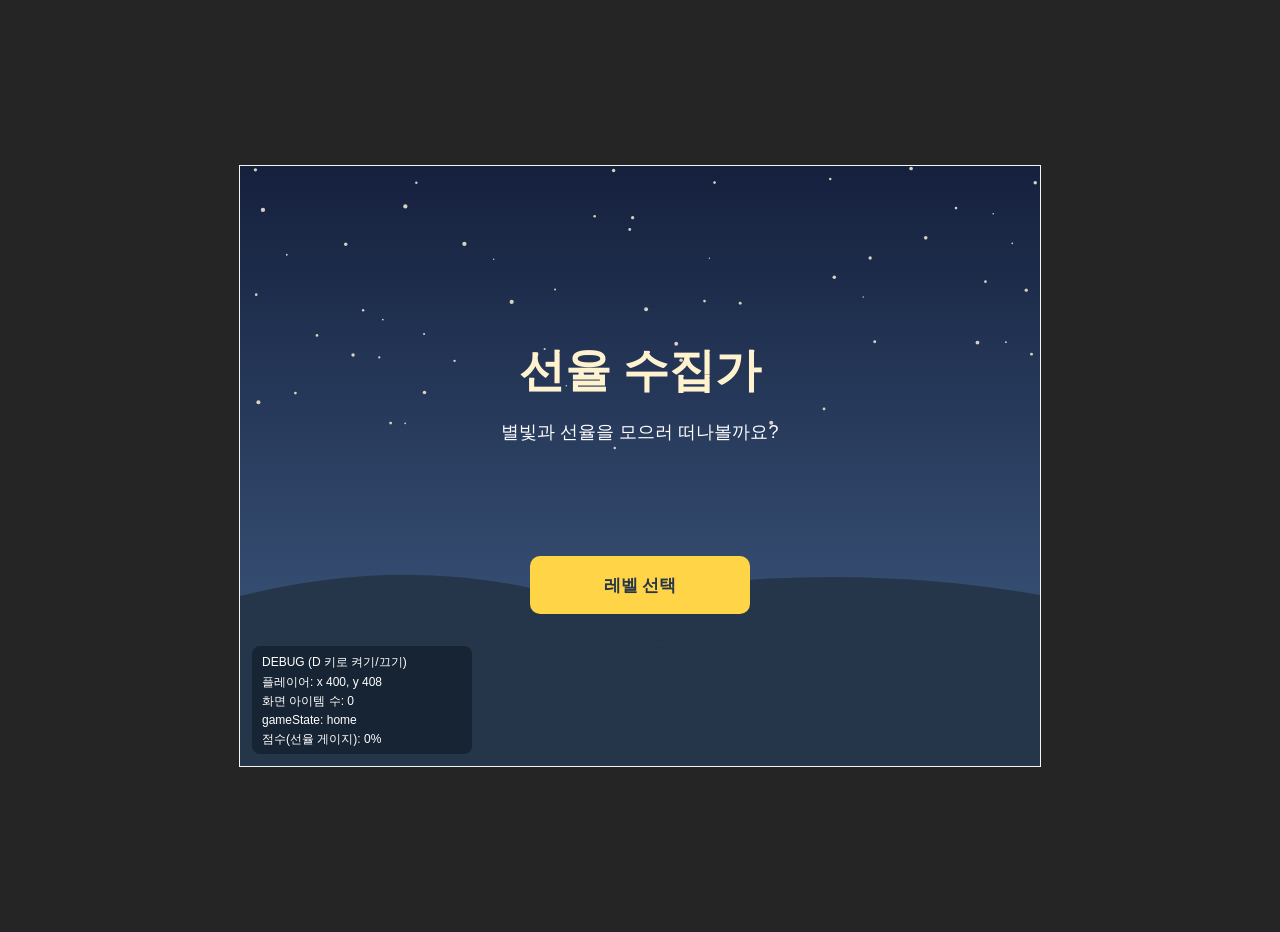
==== commit c38234d6: "버그 연습 파일 버그 추가" ====
--- a/debug-practice.html
+++ b/debug-practice.html
@@ -160,7 +160,7 @@
   6: { count: 4, interval: 12000 },
 };
 const invincibilityDuration = 10000;
-const speedBoostDuration = 10000;
+const speedBoostDuration = 1000;
 const speedBoostMultiplier = 1.8;
 const magnetDuration = 15000;
 const magnetRange = 280;
@@ -186,7 +186,7 @@
     song: "차이콥스키 - 백조의 호수",
     title: "백조",
     target: "swan",
-    targetChance: 5 / 14,
+    targetChance: 1 / 14,
     decoyTypes: allDecoyTypes.filter((type) => type !== "swan"),
     dialogue: [
       "…나를 깨운 건 너구나.",
@@ -2329,8 +2329,8 @@
     performance.now() < scene.speedBoostUntil
       ? scene.conductor.speed * speedBoostMultiplier
       : scene.conductor.speed;
-  if (scene.keys.left) scene.conductor.x += speed;
-  if (scene.keys.right) scene.conductor.x -= speed;
+  if (scene.keys.left) scene.conductor.x -= speed;
+  if (scene.keys.right) scene.conductor.x += speed;
 
   const halfWidth = 85 * scene.conductor.scale;
   scene.conductor.x = Math.max(
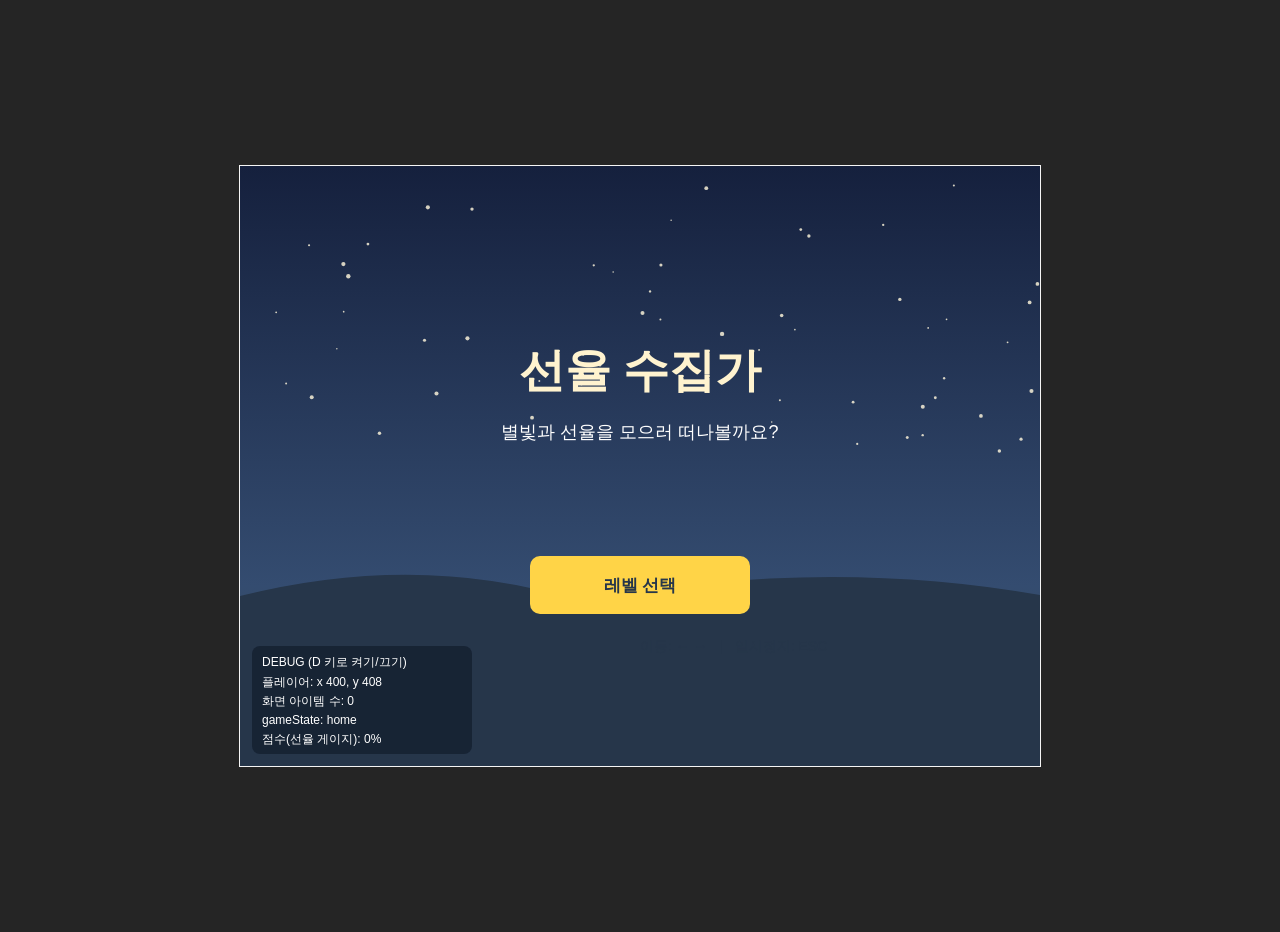
==== commit 13096183: "디버깅 기록과 디버그 표시 정리 Co-authored-by: Copilot <223556219+Copilot@users.noreply.github.com>" ====
--- a/debug-practice.html
+++ b/debug-practice.html
@@ -85,7 +85,7 @@
     height: 12,
     panelPadding: 9,
     percent: 0,
-    gainPerItem: 10,
+    gainPerItem: 5,
   },
 };
 
@@ -160,7 +160,7 @@
   6: { count: 4, interval: 12000 },
 };
 const invincibilityDuration = 10000;
-const speedBoostDuration = 1000;
+const speedBoostDuration = 10000;
 const speedBoostMultiplier = 1.8;
 const magnetDuration = 15000;
 const magnetRange = 280;
@@ -186,7 +186,7 @@
     song: "차이콥스키 - 백조의 호수",
     title: "백조",
     target: "swan",
-    targetChance: 1 / 14,
+    targetChance: 5 / 14,
     decoyTypes: allDecoyTypes.filter((type) => type !== "swan"),
     dialogue: [
       "…나를 깨운 건 너구나.",
@@ -277,7 +277,6 @@
 window.addEventListener("keydown", (event) => {
   if (event.key.toLowerCase() === "d") {
     if (!event.repeat) showDebug = !showDebug;
-    console.log(debugPracticeMissingValue);
     event.preventDefault();
     return;
   }
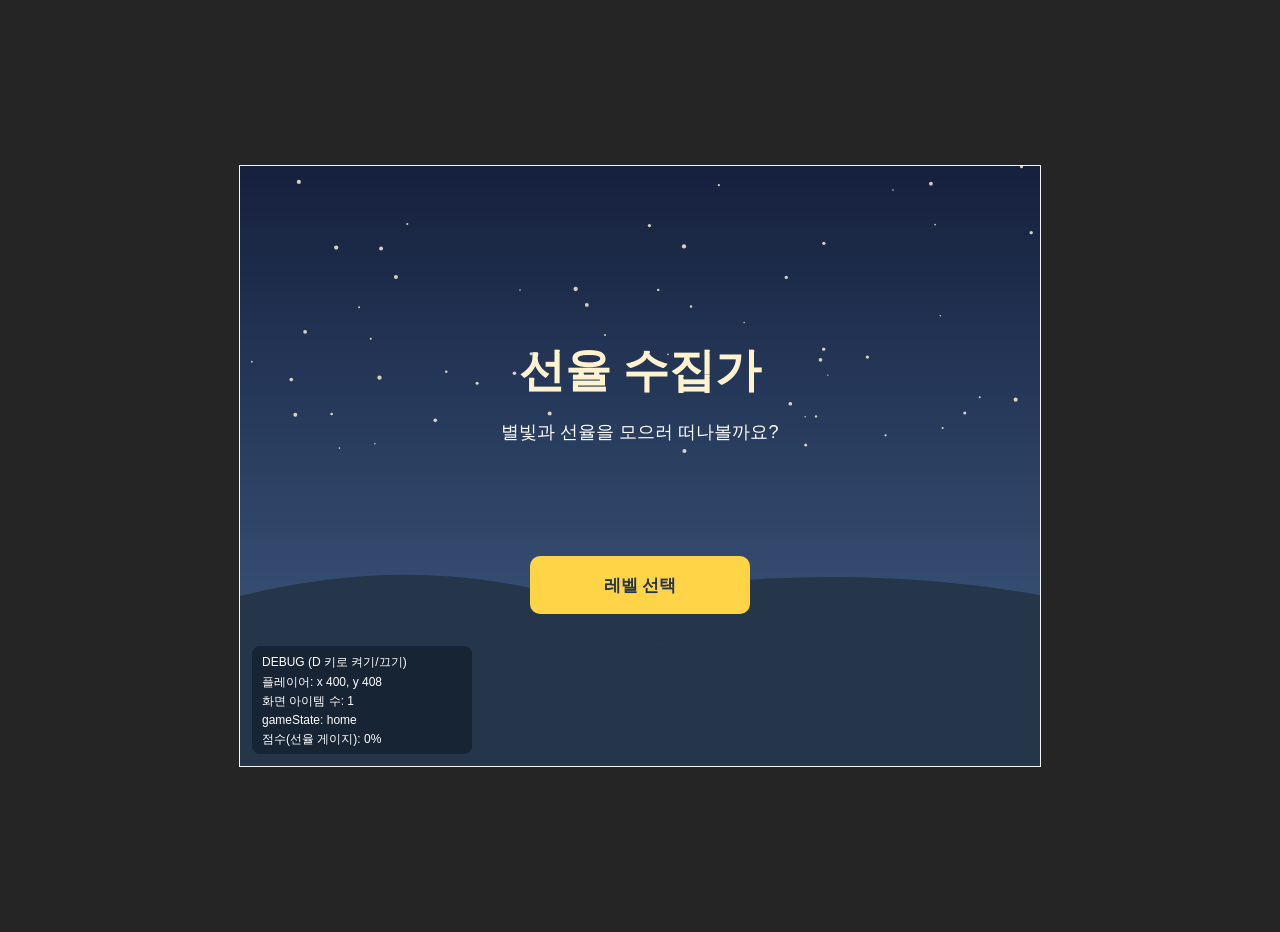
==== commit 4a8aba99: "수정" ====
--- a/debug-practice.html
+++ b/debug-practice.html
@@ -3,7 +3,7 @@
 <head>
   <meta charset="UTF-8">
   <meta name="viewport" content="width=device-width, initial-scale=1.0">
-  <title>?? ??? - ??? ??</title>
+  <title>선율 수집가 - 디버깅 연습</title>
   <style>
 body {
   min-height: 100vh;
@@ -25,7 +25,7 @@
   </style>
 </head>
 <body>
-  <canvas id="game" width="800" height="600" aria-label="?? ??? ?? ??"></canvas>
+  <canvas id="game" width="800" height="600" aria-label="선율 수집가 게임 화면"></canvas>
   <script>
 // HTML에서 id가 "game"인 캔버스 도화지를 찾는다.
 const canvas = document.getElementById("game");
